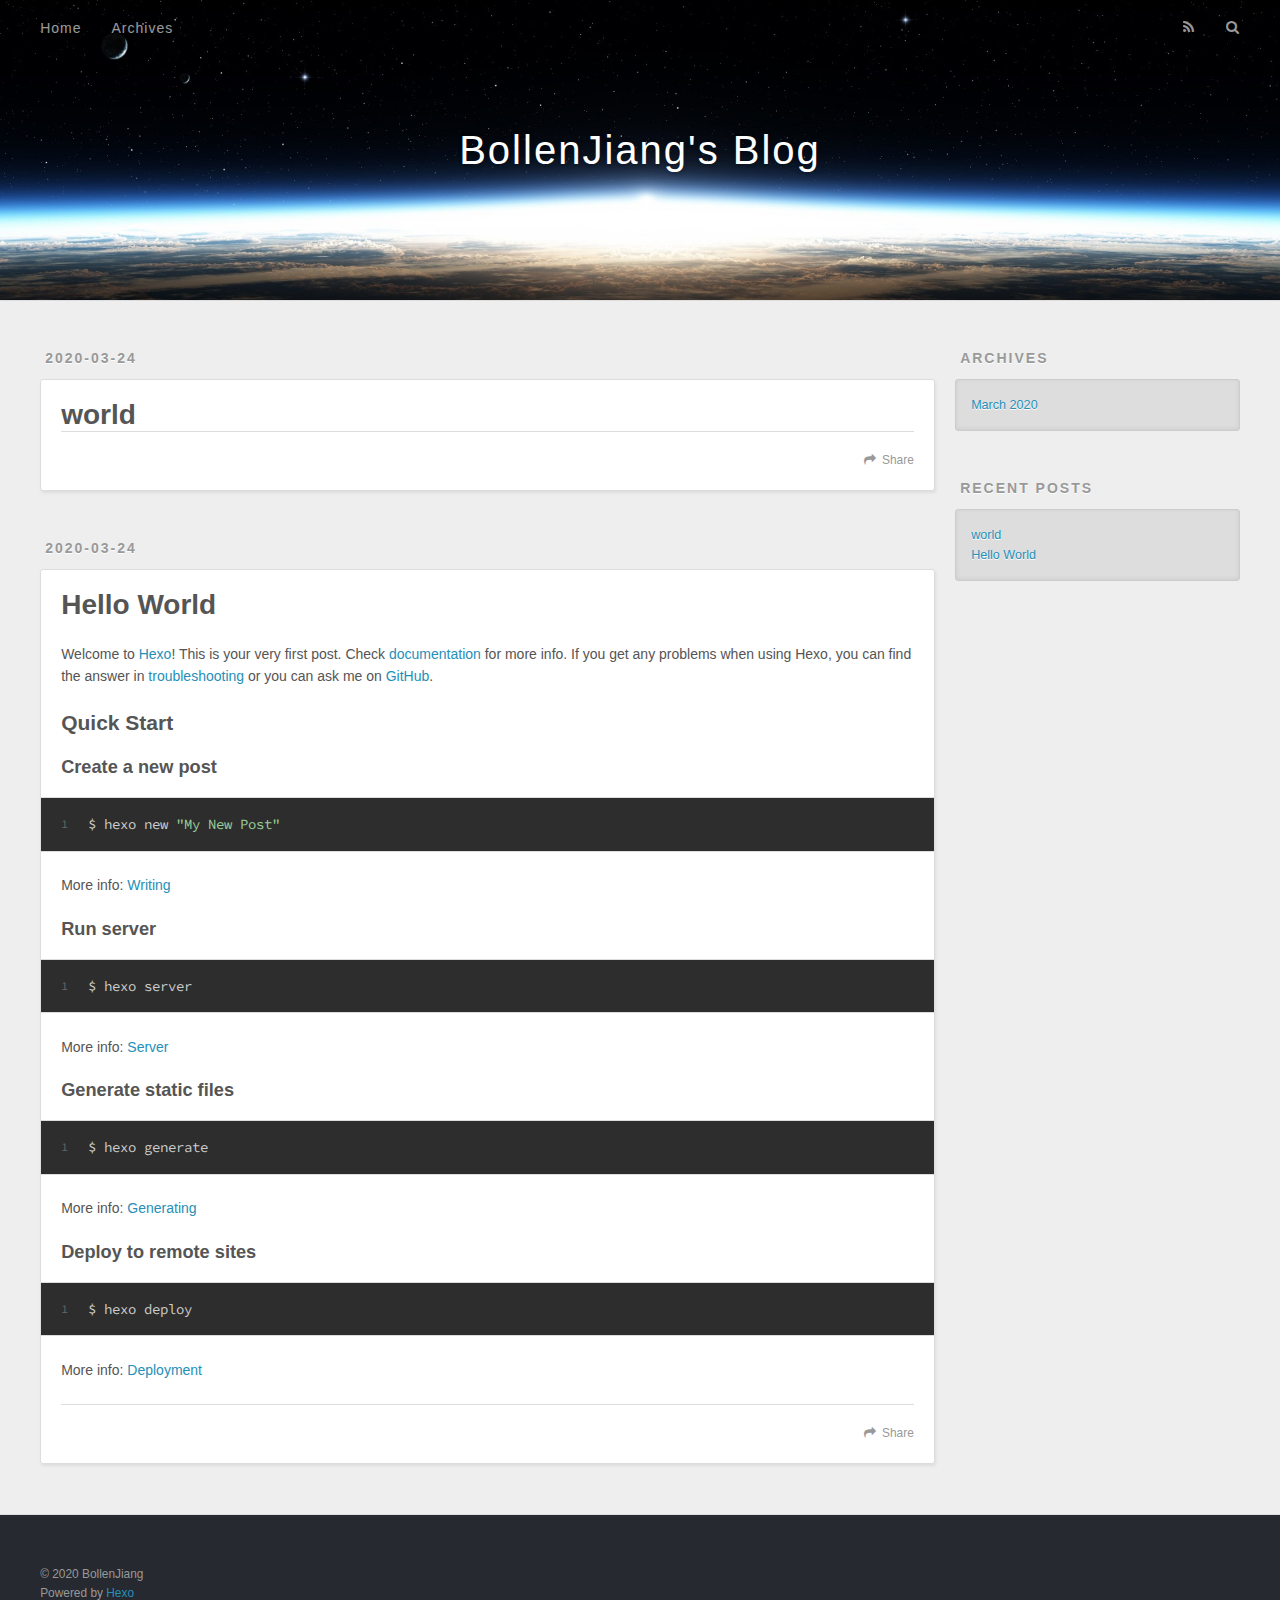
==== index.html @ cccc479a "Site updated: 2020-03-24 17:55:37" ====
<!DOCTYPE html>
<html>
<head>
  <meta charset="utf-8">
  

  
  <title>BollenJiang&#39;s Blog</title>
  <meta name="viewport" content="width=device-width, initial-scale=1, maximum-scale=1">
  <meta property="og:type" content="website">
<meta property="og:title" content="BollenJiang&#39;s Blog">
<meta property="og:url" content="http://yoursite.com/index.html">
<meta property="og:site_name" content="BollenJiang&#39;s Blog">
<meta property="og:locale" content="en_US">
<meta property="article:author" content="BollenJiang">
<meta name="twitter:card" content="summary">
  
    <link rel="alternate" href="/atom.xml" title="BollenJiang&#39;s Blog" type="application/atom+xml">
  
  
    <link rel="icon" href="/favicon.png">
  
  
    <link href="//fonts.googleapis.com/css?family=Source+Code+Pro" rel="stylesheet" type="text/css">
  
  
<link rel="stylesheet" href="/css/style.css">

<meta name="generator" content="Hexo 4.2.0"></head>

<body>
  <div id="container">
    <div id="wrap">
      <header id="header">
  <div id="banner"></div>
  <div id="header-outer" class="outer">
    <div id="header-title" class="inner">
      <h1 id="logo-wrap">
        <a href="/" id="logo">BollenJiang&#39;s Blog</a>
      </h1>
      
    </div>
    <div id="header-inner" class="inner">
      <nav id="main-nav">
        <a id="main-nav-toggle" class="nav-icon"></a>
        
          <a class="main-nav-link" href="/">Home</a>
        
          <a class="main-nav-link" href="/archives">Archives</a>
        
      </nav>
      <nav id="sub-nav">
        
          <a id="nav-rss-link" class="nav-icon" href="/atom.xml" title="RSS Feed"></a>
        
        <a id="nav-search-btn" class="nav-icon" title="Search"></a>
      </nav>
      <div id="search-form-wrap">
        <form action="//google.com/search" method="get" accept-charset="UTF-8" class="search-form"><input type="search" name="q" class="search-form-input" placeholder="Search"><button type="submit" class="search-form-submit">&#xF002;</button><input type="hidden" name="sitesearch" value="http://yoursite.com"></form>
      </div>
    </div>
  </div>
</header>
      <div class="outer">
        <section id="main">
  
    <article id="hello-world" class="article article-type-hello" itemscope itemprop="blogPost">
  <div class="article-meta">
    <a href="/2020/03/24/world/" class="article-date">
  <time datetime="2020-03-24T09:09:19.000Z" itemprop="datePublished">2020-03-24</time>
</a>
    
  </div>
  <div class="article-inner">
    
    
      <header class="article-header">
        
  
    <h1 itemprop="name">
      <a class="article-title" href="/2020/03/24/world/">world</a>
    </h1>
  

      </header>
    
    <div class="article-entry" itemprop="articleBody">
      
        
      
    </div>
    <footer class="article-footer">
      <a data-url="http://yoursite.com/2020/03/24/world/" data-id="ck85q42jw0000v4t2brj6g2g2" class="article-share-link">Share</a>
      
      
    </footer>
  </div>
  
</article>


  
    <article id="post-hello-world" class="article article-type-post" itemscope itemprop="blogPost">
  <div class="article-meta">
    <a href="/2020/03/24/hello-world/" class="article-date">
  <time datetime="2020-03-24T09:07:11.650Z" itemprop="datePublished">2020-03-24</time>
</a>
    
  </div>
  <div class="article-inner">
    
    
      <header class="article-header">
        
  
    <h1 itemprop="name">
      <a class="article-title" href="/2020/03/24/hello-world/">Hello World</a>
    </h1>
  

      </header>
    
    <div class="article-entry" itemprop="articleBody">
      
        <p>Welcome to <a href="https://hexo.io/" target="_blank" rel="noopener">Hexo</a>! This is your very first post. Check <a href="https://hexo.io/docs/" target="_blank" rel="noopener">documentation</a> for more info. If you get any problems when using Hexo, you can find the answer in <a href="https://hexo.io/docs/troubleshooting.html" target="_blank" rel="noopener">troubleshooting</a> or you can ask me on <a href="https://github.com/hexojs/hexo/issues" target="_blank" rel="noopener">GitHub</a>.</p>
<h2 id="Quick-Start"><a href="#Quick-Start" class="headerlink" title="Quick Start"></a>Quick Start</h2><h3 id="Create-a-new-post"><a href="#Create-a-new-post" class="headerlink" title="Create a new post"></a>Create a new post</h3><figure class="highlight bash"><table><tr><td class="gutter"><pre><span class="line">1</span><br></pre></td><td class="code"><pre><span class="line">$ hexo new <span class="string">"My New Post"</span></span><br></pre></td></tr></table></figure>

<p>More info: <a href="https://hexo.io/docs/writing.html" target="_blank" rel="noopener">Writing</a></p>
<h3 id="Run-server"><a href="#Run-server" class="headerlink" title="Run server"></a>Run server</h3><figure class="highlight bash"><table><tr><td class="gutter"><pre><span class="line">1</span><br></pre></td><td class="code"><pre><span class="line">$ hexo server</span><br></pre></td></tr></table></figure>

<p>More info: <a href="https://hexo.io/docs/server.html" target="_blank" rel="noopener">Server</a></p>
<h3 id="Generate-static-files"><a href="#Generate-static-files" class="headerlink" title="Generate static files"></a>Generate static files</h3><figure class="highlight bash"><table><tr><td class="gutter"><pre><span class="line">1</span><br></pre></td><td class="code"><pre><span class="line">$ hexo generate</span><br></pre></td></tr></table></figure>

<p>More info: <a href="https://hexo.io/docs/generating.html" target="_blank" rel="noopener">Generating</a></p>
<h3 id="Deploy-to-remote-sites"><a href="#Deploy-to-remote-sites" class="headerlink" title="Deploy to remote sites"></a>Deploy to remote sites</h3><figure class="highlight bash"><table><tr><td class="gutter"><pre><span class="line">1</span><br></pre></td><td class="code"><pre><span class="line">$ hexo deploy</span><br></pre></td></tr></table></figure>

<p>More info: <a href="https://hexo.io/docs/one-command-deployment.html" target="_blank" rel="noopener">Deployment</a></p>

      
    </div>
    <footer class="article-footer">
      <a data-url="http://yoursite.com/2020/03/24/hello-world/" data-id="ck85q42k30001v4t2gtsuebsn" class="article-share-link">Share</a>
      
      
    </footer>
  </div>
  
</article>


  


</section>
        
          <aside id="sidebar">
  
    

  
    

  
    
  
    
  <div class="widget-wrap">
    <h3 class="widget-title">Archives</h3>
    <div class="widget">
      <ul class="archive-list"><li class="archive-list-item"><a class="archive-list-link" href="/archives/2020/03/">March 2020</a></li></ul>
    </div>
  </div>


  
    
  <div class="widget-wrap">
    <h3 class="widget-title">Recent Posts</h3>
    <div class="widget">
      <ul>
        
          <li>
            <a href="/2020/03/24/world/">world</a>
          </li>
        
          <li>
            <a href="/2020/03/24/hello-world/">Hello World</a>
          </li>
        
      </ul>
    </div>
  </div>

  
</aside>
        
      </div>
      <footer id="footer">
  
  <div class="outer">
    <div id="footer-info" class="inner">
      &copy; 2020 BollenJiang<br>
      Powered by <a href="http://hexo.io/" target="_blank">Hexo</a>
    </div>
  </div>
</footer>
    </div>
    <nav id="mobile-nav">
  
    <a href="/" class="mobile-nav-link">Home</a>
  
    <a href="/archives" class="mobile-nav-link">Archives</a>
  
</nav>
    

<script src="//ajax.googleapis.com/ajax/libs/jquery/2.0.3/jquery.min.js"></script>


  
<link rel="stylesheet" href="/fancybox/jquery.fancybox.css">

  
<script src="/fancybox/jquery.fancybox.pack.js"></script>




<script src="/js/script.js"></script>




  </div>
</body>
</html>
---- css/style.css ----
body {
  width: 100%;
}
body:before,
body:after {
  content: "";
  display: table;
}
body:after {
  clear: both;
}
html,
body,
div,
span,
applet,
object,
iframe,
h1,
h2,
h3,
h4,
h5,
h6,
p,
blockquote,
pre,
a,
abbr,
acronym,
address,
big,
cite,
code,
del,
dfn,
em,
img,
ins,
kbd,
q,
s,
samp,
small,
strike,
strong,
sub,
sup,
tt,
var,
dl,
dt,
dd,
ol,
ul,
li,
fieldset,
form,
label,
legend,
table,
caption,
tbody,
tfoot,
thead,
tr,
th,
td {
  margin: 0;
  padding: 0;
  border: 0;
  outline: 0;
  font-weight: inherit;
  font-style: inherit;
  font-family: inherit;
  font-size: 100%;
  vertical-align: baseline;
}
body {
  line-height: 1;
  color: #000;
  background: #fff;
}
ol,
ul {
  list-style: none;
}
table {
  border-collapse: separate;
  border-spacing: 0;
  vertical-align: middle;
}
caption,
th,
td {
  text-align: left;
  font-weight: normal;
  vertical-align: middle;
}
a img {
  border: none;
}
input,
button {
  margin: 0;
  padding: 0;
}
input::-moz-focus-inner,
button::-moz-focus-inner {
  border: 0;
  padding: 0;
}
@font-face {
  font-family: FontAwesome;
  font-style: normal;
  font-weight: normal;
  src: url("fonts/fontawesome-webfont.eot?v=#4.0.3");
  src: url("fonts/fontawesome-webfont.eot?#iefix&v=#4.0.3") format("embedded-opentype"), url("fonts/fontawesome-webfont.woff?v=#4.0.3") format("woff"), url("fonts/fontawesome-webfont.ttf?v=#4.0.3") format("truetype"), url("fonts/fontawesome-webfont.svg#fontawesomeregular?v=#4.0.3") format("svg");
}
html,
body,
#container {
  height: 100%;
}
body {
  background: #eee;
  font: 14px -apple-system, BlinkMacSystemFont, "Segoe UI", "Roboto", "Oxygen", "Ubuntu", "Cantarell", "Fira Sans", "Droid Sans", "Helvetica Neue", sans-serif;
  -webkit-text-size-adjust: 100%;
}
.outer {
  max-width: 1220px;
  margin: 0 auto;
  padding: 0 20px;
}
.outer:before,
.outer:after {
  content: "";
  display: table;
}
.outer:after {
  clear: both;
}
.inner {
  display: inline;
  float: left;
  width: 98.33333333333333%;
  margin: 0 0.833333333333333%;
}
.left,
.alignleft {
  float: left;
}
.right,
.alignright {
  float: right;
}
.clear {
  clear: both;
}
#container {
  position: relative;
}
.mobile-nav-on {
  overflow: hidden;
}
#wrap {
  height: 100%;
  width: 100%;
  position: absolute;
  top: 0;
  left: 0;
  -webkit-transition: 0.2s ease-out;
  -moz-transition: 0.2s ease-out;
  -ms-transition: 0.2s ease-out;
  transition: 0.2s ease-out;
  z-index: 1;
  background: #eee;
}
.mobile-nav-on #wrap {
  left: 280px;
}
@media screen and (min-width: 768px) {
  #main {
    display: inline;
    float: left;
    width: 73.33333333333333%;
    margin: 0 0.833333333333333%;
  }
}
.article-date,
.article-category-link,
.archive-year,
.widget-title {
  text-decoration: none;
  text-transform: uppercase;
  letter-spacing: 2px;
  color: #999;
  margin-bottom: 1em;
  margin-left: 5px;
  line-height: 1em;
  text-shadow: 0 1px #fff;
  font-weight: bold;
}
.article-inner,
.archive-article-inner {
  background: #fff;
  -webkit-box-shadow: 1px 2px 3px #ddd;
  box-shadow: 1px 2px 3px #ddd;
  border: 1px solid #ddd;
  border-radius: 3px;
}
.article-entry h1,
.widget h1 {
  font-size: 2em;
}
.article-entry h2,
.widget h2 {
  font-size: 1.5em;
}
.article-entry h3,
.widget h3 {
  font-size: 1.3em;
}
.article-entry h4,
.widget h4 {
  font-size: 1.2em;
}
.article-entry h5,
.widget h5 {
  font-size: 1em;
}
.article-entry h6,
.widget h6 {
  font-size: 1em;
  color: #999;
}
.article-entry hr,
.widget hr {
  border: 1px dashed #ddd;
}
.article-entry strong,
.widget strong {
  font-weight: bold;
}
.article-entry em,
.widget em,
.article-entry cite,
.widget cite {
  font-style: italic;
}
.article-entry sup,
.widget sup,
.article-entry sub,
.widget sub {
  font-size: 0.75em;
  line-height: 0;
  position: relative;
  vertical-align: baseline;
}
.article-entry sup,
.widget sup {
  top: -0.5em;
}
.article-entry sub,
.widget sub {
  bottom: -0.2em;
}
.article-entry small,
.widget small {
  font-size: 0.85em;
}
.article-entry acronym,
.widget acronym,
.article-entry abbr,
.widget abbr {
  border-bottom: 1px dotted;
}
.article-entry ul,
.widget ul,
.article-entry ol,
.widget ol,
.article-entry dl,
.widget dl {
  margin: 0 20px;
  line-height: 1.6em;
}
.article-entry ul ul,
.widget ul ul,
.article-entry ol ul,
.widget ol ul,
.article-entry ul ol,
.widget ul ol,
.article-entry ol ol,
.widget ol ol {
  margin-top: 0;
  margin-bottom: 0;
}
.article-entry ul,
.widget ul {
  list-style: disc;
}
.article-entry ol,
.widget ol {
  list-style: decimal;
}
.article-entry dt,
.widget dt {
  font-weight: bold;
}
#header {
  height: 300px;
  position: relative;
  border-bottom: 1px solid #ddd;
}
#header:before,
#header:after {
  content: "";
  position: absolute;
  left: 0;
  right: 0;
  height: 40px;
}
#header:before {
  top: 0;
  background: -webkit-linear-gradient(rgba(0,0,0,0.2), transparent);
  background: -moz-linear-gradient(rgba(0,0,0,0.2), transparent);
  background: -ms-linear-gradient(rgba(0,0,0,0.2), transparent);
  background: linear-gradient(rgba(0,0,0,0.2), transparent);
}
#header:after {
  bottom: 0;
  background: -webkit-linear-gradient(transparent, rgba(0,0,0,0.2));
  background: -moz-linear-gradient(transparent, rgba(0,0,0,0.2));
  background: -ms-linear-gradient(transparent, rgba(0,0,0,0.2));
  background: linear-gradient(transparent, rgba(0,0,0,0.2));
}
#header-outer {
  height: 100%;
  position: relative;
}
#header-inner {
  position: relative;
  overflow: hidden;
}
#banner {
  position: absolute;
  top: 0;
  left: 0;
  width: 100%;
  height: 100%;
  background: url("images/banner.jpg") center #000;
  -webkit-background-size: cover;
  -moz-background-size: cover;
  background-size: cover;
  z-index: -1;
}
#header-title {
  text-align: center;
  height: 40px;
  position: absolute;
  top: 50%;
  left: 0;
  margin-top: -20px;
}
#logo,
#subtitle {
  text-decoration: none;
  color: #fff;
  font-weight: 300;
  text-shadow: 0 1px 4px rgba(0,0,0,0.3);
}
#logo {
  font-size: 40px;
  line-height: 40px;
  letter-spacing: 2px;
}
#subtitle {
  font-size: 16px;
  line-height: 16px;
  letter-spacing: 1px;
}
#subtitle-wrap {
  margin-top: 16px;
}
#main-nav {
  float: left;
  margin-left: -15px;
}
.nav-icon,
.main-nav-link {
  float: left;
  color: #fff;
  opacity: 0.6;
  text-decoration: none;
  text-shadow: 0 1px rgba(0,0,0,0.2);
  -webkit-transition: opacity 0.2s;
  -moz-transition: opacity 0.2s;
  -ms-transition: opacity 0.2s;
  transition: opacity 0.2s;
  display: block;
  padding: 20px 15px;
}
.nav-icon:hover,
.main-nav-link:hover {
  opacity: 1;
}
.nav-icon {
  font-family: FontAwesome;
  text-align: center;
  font-size: 14px;
  width: 14px;
  height: 14px;
  padding: 20px 15px;
  position: relative;
  cursor: pointer;
}
.main-nav-link {
  font-weight: 300;
  letter-spacing: 1px;
}
@media screen and (max-width: 479px) {
  .main-nav-link {
    display: none;
  }
}
#main-nav-toggle {
  display: none;
}
#main-nav-toggle:before {
  content: "\f0c9";
}
@media screen and (max-width: 479px) {
  #main-nav-toggle {
    display: block;
  }
}
#sub-nav {
  float: right;
  margin-right: -15px;
}
#nav-rss-link:before {
  content: "\f09e";
}
#nav-search-btn:before {
  content: "\f002";
}
#search-form-wrap {
  position: absolute;
  top: 15px;
  width: 150px;
  height: 30px;
  right: -150px;
  opacity: 0;
  -webkit-transition: 0.2s ease-out;
  -moz-transition: 0.2s ease-out;
  -ms-transition: 0.2s ease-out;
  transition: 0.2s ease-out;
}
#search-form-wrap.on {
  opacity: 1;
  right: 0;
}
@media screen and (max-width: 479px) {
  #search-form-wrap {
    width: 100%;
    right: -100%;
  }
}
.search-form {
  position: absolute;
  top: 0;
  left: 0;
  right: 0;
  background: #fff;
  padding: 5px 15px;
  border-radius: 15px;
  -webkit-box-shadow: 0 0 10px rgba(0,0,0,0.3);
  box-shadow: 0 0 10px rgba(0,0,0,0.3);
}
.search-form-input {
  border: none;
  background: none;
  color: #555;
  width: 100%;
  font: 13px -apple-system, BlinkMacSystemFont, "Segoe UI", "Roboto", "Oxygen", "Ubuntu", "Cantarell", "Fira Sans", "Droid Sans", "Helvetica Neue", sans-serif;
  outline: none;
}
.search-form-input::-webkit-search-results-decoration,
.search-form-input::-webkit-search-cancel-button {
  -webkit-appearance: none;
}
.search-form-submit {
  position: absolute;
  top: 50%;
  right: 10px;
  margin-top: -7px;
  font: 13px FontAwesome;
  border: none;
  background: none;
  color: #bbb;
  cursor: pointer;
}
.search-form-submit:hover,
.search-form-submit:focus {
  color: #777;
}
.article {
  margin: 50px 0;
}
.article-inner {
  overflow: hidden;
}
.article-meta:before,
.article-meta:after {
  content: "";
  display: table;
}
.article-meta:after {
  clear: both;
}
.article-date {
  float: left;
}
.article-category {
  float: left;
  line-height: 1em;
  color: #ccc;
  text-shadow: 0 1px #fff;
  margin-left: 8px;
}
.article-category:before {
  content: "\2022";
}
.article-category-link {
  margin: 0 12px 1em;
}
.article-header {
  padding: 20px 20px 0;
}
.article-title {
  text-decoration: none;
  font-size: 2em;
  font-weight: bold;
  color: #555;
  line-height: 1.1em;
  -webkit-transition: color 0.2s;
  -moz-transition: color 0.2s;
  -ms-transition: color 0.2s;
  transition: color 0.2s;
}
a.article-title:hover {
  color: #258fb8;
}
.article-entry {
  color: #555;
  padding: 0 20px;
}
.article-entry:before,
.article-entry:after {
  content: "";
  display: table;
}
.article-entry:after {
  clear: both;
}
.article-entry p,
.article-entry table {
  line-height: 1.6em;
  margin: 1.6em 0;
}
.article-entry h1,
.article-entry h2,
.article-entry h3,
.article-entry h4,
.article-entry h5,
.article-entry h6 {
  font-weight: bold;
}
.article-entry h1,
.article-entry h2,
.article-entry h3,
.article-entry h4,
.article-entry h5,
.article-entry h6 {
  line-height: 1.1em;
  margin: 1.1em 0;
}
.article-entry a {
  color: #258fb8;
  text-decoration: none;
}
.article-entry a:hover {
  text-decoration: underline;
}
.article-entry ul,
.article-entry ol,
.article-entry dl {
  margin-top: 1.6em;
  margin-bottom: 1.6em;
}
.article-entry img,
.article-entry video {
  max-width: 100%;
  height: auto;
  display: block;
  margin: auto;
}
.article-entry iframe {
  border: none;
}
.article-entry table {
  width: 100%;
  border-collapse: collapse;
  border-spacing: 0;
}
.article-entry th {
  font-weight: bold;
  border-bottom: 3px solid #ddd;
  padding-bottom: 0.5em;
}
.article-entry td {
  border-bottom: 1px solid #ddd;
  padding: 10px 0;
}
.article-entry blockquote {
  font-family: Georgia, "Times New Roman", serif;
  font-size: 1.4em;
  margin: 1.6em 20px;
  text-align: center;
}
.article-entry blockquote footer {
  font-size: 14px;
  margin: 1.6em 0;
  font-family: -apple-system, BlinkMacSystemFont, "Segoe UI", "Roboto", "Oxygen", "Ubuntu", "Cantarell", "Fira Sans", "Droid Sans", "Helvetica Neue", sans-serif;
}
.article-entry blockquote footer cite:before {
  content: "—";
  padding: 0 0.5em;
}
.article-entry .pullquote {
  text-align: left;
  width: 45%;
  margin: 0;
}
.article-entry .pullquote.left {
  margin-left: 0.5em;
  margin-right: 1em;
}
.article-entry .pullquote.right {
  margin-right: 0.5em;
  margin-left: 1em;
}
.article-entry .caption {
  color: #999;
  display: block;
  font-size: 0.9em;
  margin-top: 0.5em;
  position: relative;
  text-align: center;
}
.article-entry .video-container {
  position: relative;
  padding-top: 56.25%;
  height: 0;
  overflow: hidden;
}
.article-entry .video-container iframe,
.article-entry .video-container object,
.article-entry .video-container embed {
  position: absolute;
  top: 0;
  left: 0;
  width: 100%;
  height: 100%;
  margin-top: 0;
}
.article-more-link a {
  display: inline-block;
  line-height: 1em;
  padding: 6px 15px;
  border-radius: 15px;
  background: #eee;
  color: #999;
  text-shadow: 0 1px #fff;
  text-decoration: none;
}
.article-more-link a:hover {
  background: #258fb8;
  color: #fff;
  text-decoration: none;
  text-shadow: 0 1px #1e7293;
}
.article-footer {
  font-size: 0.85em;
  line-height: 1.6em;
  border-top: 1px solid #ddd;
  padding-top: 1.6em;
  margin: 0 20px 20px;
}
.article-footer:before,
.article-footer:after {
  content: "";
  display: table;
}
.article-footer:after {
  clear: both;
}
.article-footer a {
  color: #999;
  text-decoration: none;
}
.article-footer a:hover {
  color: #555;
}
.article-tag-list-item {
  float: left;
  margin-right: 10px;
}
.article-tag-list-link:before {
  content: "#";
}
.article-comment-link {
  float: right;
}
.article-comment-link:before {
  content: "\f075";
  font-family: FontAwesome;
  padding-right: 8px;
}
.article-share-link {
  cursor: pointer;
  float: right;
  margin-left: 20px;
}
.article-share-link:before {
  content: "\f064";
  font-family: FontAwesome;
  padding-right: 6px;
}
#article-nav {
  position: relative;
}
#article-nav:before,
#article-nav:after {
  content: "";
  display: table;
}
#article-nav:after {
  clear: both;
}
@media screen and (min-width: 768px) {
  #article-nav {
    margin: 50px 0;
  }
  #article-nav:before {
    width: 8px;
    height: 8px;
    position: absolute;
    top: 50%;
    left: 50%;
    margin-top: -4px;
    margin-left: -4px;
    content: "";
    border-radius: 50%;
    background: #ddd;
    -webkit-box-shadow: 0 1px 2px #fff;
    box-shadow: 0 1px 2px #fff;
  }
}
.article-nav-link-wrap {
  text-decoration: none;
  text-shadow: 0 1px #fff;
  color: #999;
  -webkit-box-sizing: border-box;
  -moz-box-sizing: border-box;
  box-sizing: border-box;
  margin-top: 50px;
  text-align: center;
  display: block;
}
.article-nav-link-wrap:hover {
  color: #555;
}
@media screen and (min-width: 768px) {
  .article-nav-link-wrap {
    width: 50%;
    margin-top: 0;
  }
}
@media screen and (min-width: 768px) {
  #article-nav-newer {
    float: left;
    text-align: right;
    padding-right: 20px;
  }
}
@media screen and (min-width: 768px) {
  #article-nav-older {
    float: right;
    text-align: left;
    padding-left: 20px;
  }
}
.article-nav-caption {
  text-transform: uppercase;
  letter-spacing: 2px;
  color: #ddd;
  line-height: 1em;
  font-weight: bold;
}
#article-nav-newer .article-nav-caption {
  margin-right: -2px;
}
.article-nav-title {
  font-size: 0.85em;
  line-height: 1.6em;
  margin-top: 0.5em;
}
.article-share-box {
  position: absolute;
  display: none;
  background: #fff;
  -webkit-box-shadow: 1px 2px 10px rgba(0,0,0,0.2);
  box-shadow: 1px 2px 10px rgba(0,0,0,0.2);
  border-radius: 3px;
  margin-left: -145px;
  overflow: hidden;
  z-index: 1;
}
.article-share-box.on {
  display: block;
}
.article-share-input {
  width: 100%;
  background: none;
  -webkit-box-sizing: border-box;
  -moz-box-sizing: border-box;
  box-sizing: border-box;
  font: 14px -apple-system, BlinkMacSystemFont, "Segoe UI", "Roboto", "Oxygen", "Ubuntu", "Cantarell", "Fira Sans", "Droid Sans", "Helvetica Neue", sans-serif;
  padding: 0 15px;
  color: #555;
  outline: none;
  border: 1px solid #ddd;
  border-radius: 3px 3px 0 0;
  height: 36px;
  line-height: 36px;
}
.article-share-links {
  background: #eee;
}
.article-share-links:before,
.article-share-links:after {
  content: "";
  display: table;
}
.article-share-links:after {
  clear: both;
}
.article-share-twitter,
.article-share-facebook,
.article-share-pinterest,
.article-share-google {
  width: 50px;
  height: 36px;
  display: block;
  float: left;
  position: relative;
  color: #999;
  text-shadow: 0 1px #fff;
}
.article-share-twitter:before,
.article-share-facebook:before,
.article-share-pinterest:before,
.article-share-google:before {
  font-size: 20px;
  font-family: FontAwesome;
  width: 20px;
  height: 20px;
  position: absolute;
  top: 50%;
  left: 50%;
  margin-top: -10px;
  margin-left: -10px;
  text-align: center;
}
.article-share-twitter:hover,
.article-share-facebook:hover,
.article-share-pinterest:hover,
.article-share-google:hover {
  color: #fff;
}
.article-share-twitter:before {
  content: "\f099";
}
.article-share-twitter:hover {
  background: #00aced;
  text-shadow: 0 1px #008abe;
}
.article-share-facebook:before {
  content: "\f09a";
}
.article-share-facebook:hover {
  background: #3b5998;
  text-shadow: 0 1px #2f477a;
}
.article-share-pinterest:before {
  content: "\f0d2";
}
.article-share-pinterest:hover {
  background: #cb2027;
  text-shadow: 0 1px #a21a1f;
}
.article-share-google:before {
  content: "\f0d5";
}
.article-share-google:hover {
  background: #dd4b39;
  text-shadow: 0 1px #be3221;
}
.article-gallery {
  background: #000;
  position: relative;
}
.article-gallery-photos {
  position: relative;
  overflow: hidden;
}
.article-gallery-img {
  display: none;
  max-width: 100%;
}
.article-gallery-img:first-child {
  display: block;
}
.article-gallery-img.loaded {
  position: absolute;
  display: block;
}
.article-gallery-img img {
  display: block;
  max-width: 100%;
  margin: 0 auto;
}
#comments {
  background: #fff;
  -webkit-box-shadow: 1px 2px 3px #ddd;
  box-shadow: 1px 2px 3px #ddd;
  padding: 20px;
  border: 1px solid #ddd;
  border-radius: 3px;
  margin: 50px 0;
}
#comments a {
  color: #258fb8;
}
.archives-wrap {
  margin: 50px 0;
}
.archives:before,
.archives:after {
  content: "";
  display: table;
}
.archives:after {
  clear: both;
}
.archive-year-wrap {
  margin-bottom: 1em;
}
.archives {
  -webkit-column-gap: 10px;
  -moz-column-gap: 10px;
  column-gap: 10px;
}
@media screen and (min-width: 480px) and (max-width: 767px) {
  .archives {
    -webkit-column-count: 2;
    -moz-column-count: 2;
    column-count: 2;
  }
}
@media screen and (min-width: 768px) {
  .archives {
    -webkit-column-count: 3;
    -moz-column-count: 3;
    column-count: 3;
  }
}
.archive-article {
  -webkit-column-break-inside: avoid;
  page-break-inside: avoid;
  overflow: hidden;
  break-inside: avoid-column;
}
.archive-article-inner {
  padding: 10px;
  margin-bottom: 15px;
}
.archive-article-title {
  text-decoration: none;
  font-weight: bold;
  color: #555;
  -webkit-transition: color 0.2s;
  -moz-transition: color 0.2s;
  -ms-transition: color 0.2s;
  transition: color 0.2s;
  line-height: 1.6em;
}
.archive-article-title:hover {
  color: #258fb8;
}
.archive-article-footer {
  margin-top: 1em;
}
.archive-article-date {
  color: #999;
  text-decoration: none;
  font-size: 0.85em;
  line-height: 1em;
  margin-bottom: 0.5em;
  display: block;
}
#page-nav {
  margin: 50px auto;
  background: #fff;
  -webkit-box-shadow: 1px 2px 3px #ddd;
  box-shadow: 1px 2px 3px #ddd;
  border: 1px solid #ddd;
  border-radius: 3px;
  text-align: center;
  color: #999;
  overflow: hidden;
}
#page-nav:before,
#page-nav:after {
  content: "";
  display: table;
}
#page-nav:after {
  clear: both;
}
#page-nav a,
#page-nav span {
  padding: 10px 20px;
  line-height: 1;
  height: 2ex;
}
#page-nav a {
  color: #999;
  text-decoration: none;
}
#page-nav a:hover {
  background: #999;
  color: #fff;
}
#page-nav .prev {
  float: left;
}
#page-nav .next {
  float: right;
}
#page-nav .page-number {
  display: inline-block;
}
@media screen and (max-width: 479px) {
  #page-nav .page-number {
    display: none;
  }
}
#page-nav .current {
  color: #555;
  font-weight: bold;
}
#page-nav .space {
  color: #ddd;
}
#footer {
  background: #262a30;
  padding: 50px 0;
  border-top: 1px solid #ddd;
  color: #999;
}
#footer a {
  color: #258fb8;
  text-decoration: none;
}
#footer a:hover {
  text-decoration: underline;
}
#footer-info {
  line-height: 1.6em;
  font-size: 0.85em;
}
.article-entry pre,
.article-entry .highlight {
  background: #2d2d2d;
  margin: 0 -20px;
  padding: 15px 20px;
  border-style: solid;
  border-color: #ddd;
  border-width: 1px 0;
  overflow: auto;
  color: #ccc;
  line-height: 22.400000000000002px;
}
.article-entry .highlight .gutter pre,
.article-entry .gist .gist-file .gist-data .line-numbers {
  color: #666;
  font-size: 0.85em;
}
.article-entry pre,
.article-entry code {
  font-family: "Source Code Pro", Consolas, Monaco, Menlo, Consolas, monospace;
}
.article-entry code {
  background: #eee;
  text-shadow: 0 1px #fff;
  padding: 0 0.3em;
}
.article-entry pre code {
  background: none;
  text-shadow: none;
  padding: 0;
}
.article-entry .highlight pre {
  border: none;
  margin: 0;
  padding: 0;
}
.article-entry .highlight table {
  margin: 0;
  width: auto;
}
.article-entry .highlight td {
  border: none;
  padding: 0;
}
.article-entry .highlight figcaption {
  font-size: 0.85em;
  color: #999;
  line-height: 1em;
  margin-bottom: 1em;
}
.article-entry .highlight figcaption:before,
.article-entry .highlight figcaption:after {
  content: "";
  display: table;
}
.article-entry .highlight figcaption:after {
  clear: both;
}
.article-entry .highlight figcaption a {
  float: right;
}
.article-entry .highlight .gutter pre {
  text-align: right;
  padding-right: 20px;
}
.article-entry .highlight .line {
  height: 22.400000000000002px;
}
.article-entry .highlight .line.marked {
  background: #515151;
}
.article-entry .gist {
  margin: 0 -20px;
  border-style: solid;
  border-color: #ddd;
  border-width: 1px 0;
  background: #2d2d2d;
  padding: 15px 20px 15px 0;
}
.article-entry .gist .gist-file {
  border: none;
  font-family: "Source Code Pro", Consolas, Monaco, Menlo, Consolas, monospace;
  margin: 0;
}
.article-entry .gist .gist-file .gist-data {
  background: none;
  border: none;
}
.article-entry .gist .gist-file .gist-data .line-numbers {
  background: none;
  border: none;
  padding: 0 20px 0 0;
}
.article-entry .gist .gist-file .gist-data .line-data {
  padding: 0 !important;
}
.article-entry .gist .gist-file .highlight {
  margin: 0;
  padding: 0;
  border: none;
}
.article-entry .gist .gist-file .gist-meta {
  background: #2d2d2d;
  color: #999;
  font: 0.85em -apple-system, BlinkMacSystemFont, "Segoe UI", "Roboto", "Oxygen", "Ubuntu", "Cantarell", "Fira Sans", "Droid Sans", "Helvetica Neue", sans-serif;
  text-shadow: 0 0;
  padding: 0;
  margin-top: 1em;
  margin-left: 20px;
}
.article-entry .gist .gist-file .gist-meta a {
  color: #258fb8;
  font-weight: normal;
}
.article-entry .gist .gist-file .gist-meta a:hover {
  text-decoration: underline;
}
pre .comment,
pre .title {
  color: #999;
}
pre .variable,
pre .attribute,
pre .tag,
pre .regexp,
pre .ruby .constant,
pre .xml .tag .title,
pre .xml .pi,
pre .xml .doctype,
pre .html .doctype,
pre .css .id,
pre .css .class,
pre .css .pseudo {
  color: #f2777a;
}
pre .number,
pre .preprocessor,
pre .built_in,
pre .literal,
pre .params,
pre .constant {
  color: #f99157;
}
pre .class,
pre .ruby .class .title,
pre .css .rules .attribute {
  color: #9c9;
}
pre .string,
pre .value,
pre .inheritance,
pre .header,
pre .ruby .symbol,
pre .xml .cdata {
  color: #9c9;
}
pre .css .hexcolor {
  color: #6cc;
}
pre .function,
pre .python .decorator,
pre .python .title,
pre .ruby .function .title,
pre .ruby .title .keyword,
pre .perl .sub,
pre .javascript .title,
pre .coffeescript .title {
  color: #69c;
}
pre .keyword,
pre .javascript .function {
  color: #c9c;
}
@media screen and (max-width: 479px) {
  #mobile-nav {
    position: absolute;
    top: 0;
    left: 0;
    width: 280px;
    height: 100%;
    background: #191919;
    border-right: 1px solid #fff;
  }
}
@media screen and (max-width: 479px) {
  .mobile-nav-link {
    display: block;
    color: #999;
    text-decoration: none;
    padding: 15px 20px;
    font-weight: bold;
  }
  .mobile-nav-link:hover {
    color: #fff;
  }
}
@media screen and (min-width: 768px) {
  #sidebar {
    display: inline;
    float: left;
    width: 23.333333333333332%;
    margin: 0 0.833333333333333%;
  }
}
.widget-wrap {
  margin: 50px 0;
}
.widget {
  color: #777;
  text-shadow: 0 1px #fff;
  background: #ddd;
  -webkit-box-shadow: 0 -1px 4px #ccc inset;
  box-shadow: 0 -1px 4px #ccc inset;
  border: 1px solid #ccc;
  padding: 15px;
  border-radius: 3px;
}
.widget a {
  color: #258fb8;
  text-decoration: none;
}
.widget a:hover {
  text-decoration: underline;
}
.widget ul ul,
.widget ol ul,
.widget dl ul,
.widget ul ol,
.widget ol ol,
.widget dl ol,
.widget ul dl,
.widget ol dl,
.widget dl dl {
  margin-left: 15px;
  list-style: disc;
}
.widget {
  line-height: 1.6em;
  word-wrap: break-word;
  font-size: 0.9em;
}
.widget ul,
.widget ol {
  list-style: none;
  margin: 0;
}
.widget ul ul,
.widget ol ul,
.widget ul ol,
.widget ol ol {
  margin: 0 20px;
}
.widget ul ul,
.widget ol ul {
  list-style: disc;
}
.widget ul ol,
.widget ol ol {
  list-style: decimal;
}
.category-list-count,
.tag-list-count,
.archive-list-count {
  padding-left: 5px;
  color: #999;
  font-size: 0.85em;
}
.category-list-count:before,
.tag-list-count:before,
.archive-list-count:before {
  content: "(";
}
.category-list-count:after,
.tag-list-count:after,
.archive-list-count:after {
  content: ")";
}
.tagcloud a {
  margin-right: 5px;
  display: inline-block;
}
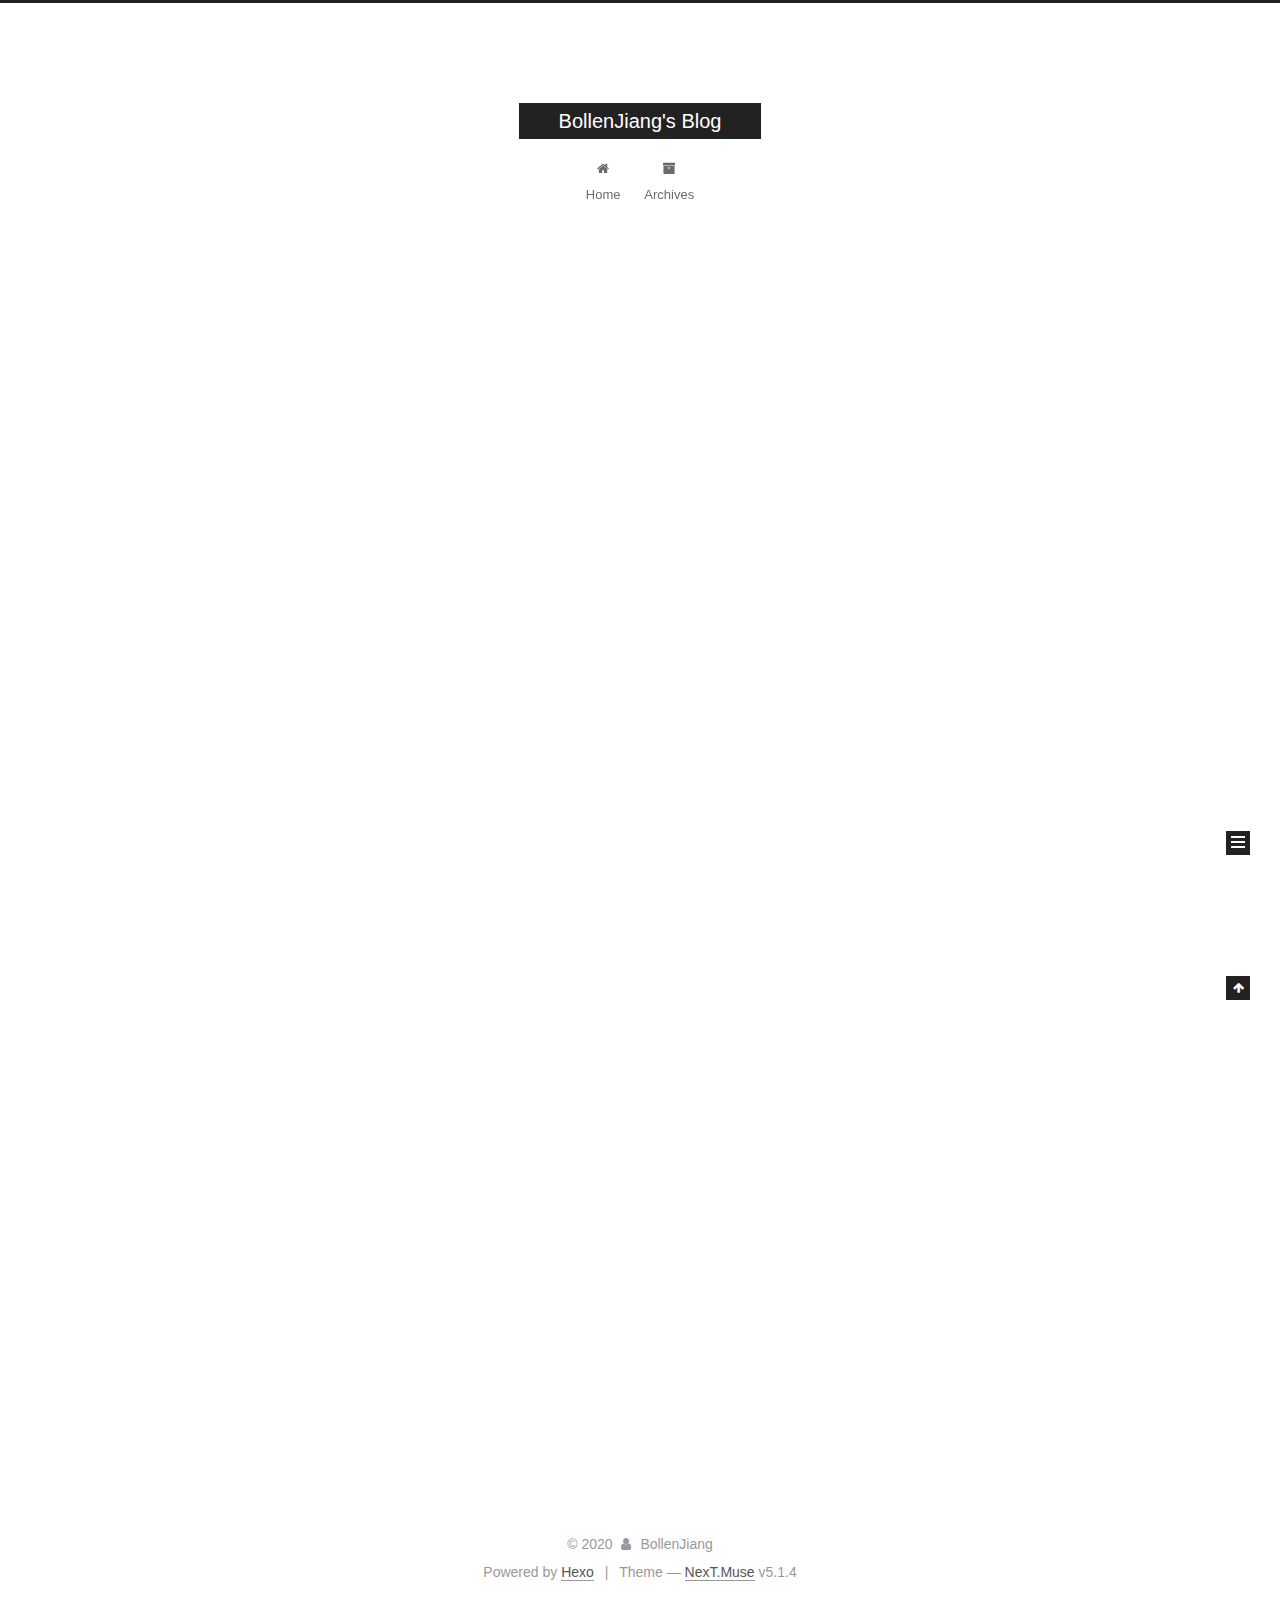
==== commit 91460476: "Site updated: 2020-03-25 00:08:55" ====
--- a/index.html
+++ b/index.html
@@ -1,236 +1,739 @@
 <!DOCTYPE html>
-<html>
+
+
+
+  
+
+
+<html class="theme-next muse use-motion" lang="en">
 <head>
-  <meta charset="utf-8">
-  
-
-  
-  <title>BollenJiang&#39;s Blog</title>
-  <meta name="viewport" content="width=device-width, initial-scale=1, maximum-scale=1">
-  <meta property="og:type" content="website">
+  <meta charset="UTF-8"/>
+<meta http-equiv="X-UA-Compatible" content="IE=edge" />
+<meta name="viewport" content="width=device-width, initial-scale=1, maximum-scale=1"/>
+<meta name="theme-color" content="#222">
+
+
+
+
+
+
+
+
+
+<meta http-equiv="Cache-Control" content="no-transform" />
+<meta http-equiv="Cache-Control" content="no-siteapp" />
+
+
+
+
+
+
+
+
+
+
+
+
+
+
+
+
+  
+  
+  <link href="/lib/fancybox/source/jquery.fancybox.css?v=2.1.5" rel="stylesheet" type="text/css" />
+
+
+
+
+
+
+
+<link href="/lib/font-awesome/css/font-awesome.min.css?v=4.6.2" rel="stylesheet" type="text/css" />
+
+<link href="/css/main.css?v=5.1.4" rel="stylesheet" type="text/css" />
+
+
+  <link rel="apple-touch-icon" sizes="180x180" href="/images/apple-touch-icon-next.png?v=5.1.4">
+
+
+  <link rel="icon" type="image/png" sizes="32x32" href="/images/favicon-32x32-next.png?v=5.1.4">
+
+
+  <link rel="icon" type="image/png" sizes="16x16" href="/images/favicon-16x16-next.png?v=5.1.4">
+
+
+  <link rel="mask-icon" href="/images/logo.svg?v=5.1.4" color="#222">
+
+
+
+
+
+  <meta name="keywords" content="Hexo, NexT" />
+
+
+
+
+
+
+
+
+
+
+<meta property="og:type" content="website">
 <meta property="og:title" content="BollenJiang&#39;s Blog">
 <meta property="og:url" content="http://yoursite.com/index.html">
 <meta property="og:site_name" content="BollenJiang&#39;s Blog">
 <meta property="og:locale" content="en_US">
 <meta property="article:author" content="BollenJiang">
 <meta name="twitter:card" content="summary">
-  
-    <link rel="alternate" href="/atom.xml" title="BollenJiang&#39;s Blog" type="application/atom+xml">
-  
-  
-    <link rel="icon" href="/favicon.png">
-  
-  
-    <link href="//fonts.googleapis.com/css?family=Source+Code+Pro" rel="stylesheet" type="text/css">
-  
-  
-<link rel="stylesheet" href="/css/style.css">
+
+
+
+<script type="text/javascript" id="hexo.configurations">
+  var NexT = window.NexT || {};
+  var CONFIG = {
+    root: '/',
+    scheme: 'Muse',
+    version: '5.1.4',
+    sidebar: {"position":"left","display":"post","offset":12,"b2t":false,"scrollpercent":false,"onmobile":false},
+    fancybox: true,
+    tabs: true,
+    motion: {"enable":true,"async":false,"transition":{"post_block":"fadeIn","post_header":"slideDownIn","post_body":"slideDownIn","coll_header":"slideLeftIn","sidebar":"slideUpIn"}},
+    duoshuo: {
+      userId: '0',
+      author: 'Author'
+    },
+    algolia: {
+      applicationID: '',
+      apiKey: '',
+      indexName: '',
+      hits: {"per_page":10},
+      labels: {"input_placeholder":"Search for Posts","hits_empty":"We didn't find any results for the search: ${query}","hits_stats":"${hits} results found in ${time} ms"}
+    }
+  };
+</script>
+
+
+
+  <link rel="canonical" href="http://yoursite.com/"/>
+
+
+
+
+
+  <title>BollenJiang's Blog</title>
+  
+
+
+
+
+
+
+
 
 <meta name="generator" content="Hexo 4.2.0"></head>
 
-<body>
-  <div id="container">
-    <div id="wrap">
-      <header id="header">
-  <div id="banner"></div>
-  <div id="header-outer" class="outer">
-    <div id="header-title" class="inner">
-      <h1 id="logo-wrap">
-        <a href="/" id="logo">BollenJiang&#39;s Blog</a>
-      </h1>
-      
+<body itemscope itemtype="http://schema.org/WebPage" lang="en">
+
+  
+  
+    
+  
+
+  <div class="container sidebar-position-left 
+  page-home">
+    <div class="headband"></div>
+
+    <header id="header" class="header" itemscope itemtype="http://schema.org/WPHeader">
+      <div class="header-inner"><div class="site-brand-wrapper">
+  <div class="site-meta ">
+    
+
+    <div class="custom-logo-site-title">
+      <a href="/"  class="brand" rel="start">
+        <span class="logo-line-before"><i></i></span>
+        <span class="site-title">BollenJiang's Blog</span>
+        <span class="logo-line-after"><i></i></span>
+      </a>
     </div>
-    <div id="header-inner" class="inner">
-      <nav id="main-nav">
-        <a id="main-nav-toggle" class="nav-icon"></a>
-        
-          <a class="main-nav-link" href="/">Home</a>
-        
-          <a class="main-nav-link" href="/archives">Archives</a>
-        
-      </nav>
-      <nav id="sub-nav">
-        
-          <a id="nav-rss-link" class="nav-icon" href="/atom.xml" title="RSS Feed"></a>
-        
-        <a id="nav-search-btn" class="nav-icon" title="Search"></a>
-      </nav>
-      <div id="search-form-wrap">
-        <form action="//google.com/search" method="get" accept-charset="UTF-8" class="search-form"><input type="search" name="q" class="search-form-input" placeholder="Search"><button type="submit" class="search-form-submit">&#xF002;</button><input type="hidden" name="sitesearch" value="http://yoursite.com"></form>
-      </div>
+      
+        <p class="site-subtitle"></p>
+      
+  </div>
+
+  <div class="site-nav-toggle">
+    <button>
+      <span class="btn-bar"></span>
+      <span class="btn-bar"></span>
+      <span class="btn-bar"></span>
+    </button>
+  </div>
+</div>
+
+<nav class="site-nav">
+  
+
+  
+    <ul id="menu" class="menu">
+      
+        
+        <li class="menu-item menu-item-home">
+          <a href="/%20" rel="section">
+            
+              <i class="menu-item-icon fa fa-fw fa-home"></i> <br />
+            
+            Home
+          </a>
+        </li>
+      
+        
+        <li class="menu-item menu-item-archives">
+          <a href="/archives/%20" rel="section">
+            
+              <i class="menu-item-icon fa fa-fw fa-archive"></i> <br />
+            
+            Archives
+          </a>
+        </li>
+      
+
+      
+    </ul>
+  
+
+  
+</nav>
+
+
+
+ </div>
+    </header>
+
+    <main id="main" class="main">
+      <div class="main-inner">
+        <div class="content-wrap">
+          <div id="content" class="content">
+            
+  <section id="posts" class="posts-expand">
+    
+      
+
+  
+
+  
+  
+  
+
+  <article class="post post-type-normal" itemscope itemtype="http://schema.org/Article">
+  
+  
+  
+  <div class="post-block">
+    <link itemprop="mainEntityOfPage" href="http://yoursite.com/2020/03/24/world/">
+
+    <span hidden itemprop="author" itemscope itemtype="http://schema.org/Person">
+      <meta itemprop="name" content="BollenJiang">
+      <meta itemprop="description" content="">
+      <meta itemprop="image" content="/images/avatar.gif">
+    </span>
+
+    <span hidden itemprop="publisher" itemscope itemtype="http://schema.org/Organization">
+      <meta itemprop="name" content="BollenJiang's Blog">
+    </span>
+
+    
+      <header class="post-header">
+
+        
+        
+          <h1 class="post-title" itemprop="name headline">
+                
+                <a class="post-title-link" href="/2020/03/24/world/" itemprop="url">world</a></h1>
+        
+
+        <div class="post-meta">
+          <span class="post-time">
+            
+              <span class="post-meta-item-icon">
+                <i class="fa fa-calendar-o"></i>
+              </span>
+              
+                <span class="post-meta-item-text">Posted on</span>
+              
+              <time title="Post created" itemprop="dateCreated datePublished" datetime="2020-03-24T17:09:19+08:00">
+                2020-03-24
+              </time>
+            
+
+            
+
+            
+          </span>
+
+          
+
+          
+            
+          
+
+          
+          
+
+          
+
+          
+
+          
+
+        </div>
+      </header>
+    
+
+    
+    
+    
+    <div class="post-body" itemprop="articleBody">
+
+      
+      
+
+      
+        
+          
+            
+          
+        
+      
+    </div>
+    
+    
+    
+
+    
+
+    
+
+    
+
+    <footer class="post-footer">
+      
+
+      
+
+      
+
+      
+      
+        <div class="post-eof"></div>
+      
+    </footer>
+  </div>
+  
+  
+  
+  </article>
+
+
+    
+      
+
+  
+
+  
+  
+  
+
+  <article class="post post-type-normal" itemscope itemtype="http://schema.org/Article">
+  
+  
+  
+  <div class="post-block">
+    <link itemprop="mainEntityOfPage" href="http://yoursite.com/2020/03/24/hello-world/">
+
+    <span hidden itemprop="author" itemscope itemtype="http://schema.org/Person">
+      <meta itemprop="name" content="BollenJiang">
+      <meta itemprop="description" content="">
+      <meta itemprop="image" content="/images/avatar.gif">
+    </span>
+
+    <span hidden itemprop="publisher" itemscope itemtype="http://schema.org/Organization">
+      <meta itemprop="name" content="BollenJiang's Blog">
+    </span>
+
+    
+      <header class="post-header">
+
+        
+        
+          <h1 class="post-title" itemprop="name headline">
+                
+                <a class="post-title-link" href="/2020/03/24/hello-world/" itemprop="url">Hello World</a></h1>
+        
+
+        <div class="post-meta">
+          <span class="post-time">
+            
+              <span class="post-meta-item-icon">
+                <i class="fa fa-calendar-o"></i>
+              </span>
+              
+                <span class="post-meta-item-text">Posted on</span>
+              
+              <time title="Post created" itemprop="dateCreated datePublished" datetime="2020-03-24T17:07:11+08:00">
+                2020-03-24
+              </time>
+            
+
+            
+
+            
+          </span>
+
+          
+
+          
+            
+          
+
+          
+          
+
+          
+
+          
+
+          
+
+        </div>
+      </header>
+    
+
+    
+    
+    
+    <div class="post-body" itemprop="articleBody">
+
+      
+      
+
+      
+        
+          
+            <p>Welcome to <a href="https://hexo.io/" target="_blank" rel="noopener">Hexo</a>! This is your very first post. Check <a href="https://hexo.io/docs/" target="_blank" rel="noopener">documentation</a> for more info. If you get any problems when using Hexo, you can find the answer in <a href="https://hexo.io/docs/troubleshooting.html" target="_blank" rel="noopener">troubleshooting</a> or you can ask me on <a href="https://github.com/hexojs/hexo/issues" target="_blank" rel="noopener">GitHub</a>.</p>
+<h2 id="Quick-Start"><a href="#Quick-Start" class="headerlink" title="Quick Start"></a>Quick Start</h2><h3 id="Create-a-new-post"><a href="#Create-a-new-post" class="headerlink" title="Create a new post"></a>Create a new post</h3><figure class="highlight bash"><table><tr><td class="gutter"><pre><span class="line">1</span><br></pre></td><td class="code"><pre><span class="line">$ hexo new <span class="string">"My New Post"</span></span><br></pre></td></tr></table></figure>
+
+<p>More info: <a href="https://hexo.io/docs/writing.html" target="_blank" rel="noopener">Writing</a></p>
+<h3 id="Run-server"><a href="#Run-server" class="headerlink" title="Run server"></a>Run server</h3><figure class="highlight bash"><table><tr><td class="gutter"><pre><span class="line">1</span><br></pre></td><td class="code"><pre><span class="line">$ hexo server</span><br></pre></td></tr></table></figure>
+
+<p>More info: <a href="https://hexo.io/docs/server.html" target="_blank" rel="noopener">Server</a></p>
+<h3 id="Generate-static-files"><a href="#Generate-static-files" class="headerlink" title="Generate static files"></a>Generate static files</h3><figure class="highlight bash"><table><tr><td class="gutter"><pre><span class="line">1</span><br></pre></td><td class="code"><pre><span class="line">$ hexo generate</span><br></pre></td></tr></table></figure>
+
+<p>More info: <a href="https://hexo.io/docs/generating.html" target="_blank" rel="noopener">Generating</a></p>
+<h3 id="Deploy-to-remote-sites"><a href="#Deploy-to-remote-sites" class="headerlink" title="Deploy to remote sites"></a>Deploy to remote sites</h3><figure class="highlight bash"><table><tr><td class="gutter"><pre><span class="line">1</span><br></pre></td><td class="code"><pre><span class="line">$ hexo deploy</span><br></pre></td></tr></table></figure>
+
+<p>More info: <a href="https://hexo.io/docs/one-command-deployment.html" target="_blank" rel="noopener">Deployment</a></p>
+
+          
+        
+      
+    </div>
+    
+    
+    
+
+    
+
+    
+
+    
+
+    <footer class="post-footer">
+      
+
+      
+
+      
+
+      
+      
+        <div class="post-eof"></div>
+      
+    </footer>
+  </div>
+  
+  
+  
+  </article>
+
+
+    
+  </section>
+
+  
+
+
+          </div>
+          
+
+
+          
+
+        </div>
+        
+          
+  
+  <div class="sidebar-toggle">
+    <div class="sidebar-toggle-line-wrap">
+      <span class="sidebar-toggle-line sidebar-toggle-line-first"></span>
+      <span class="sidebar-toggle-line sidebar-toggle-line-middle"></span>
+      <span class="sidebar-toggle-line sidebar-toggle-line-last"></span>
     </div>
   </div>
-</header>
-      <div class="outer">
-        <section id="main">
-  
-    <article id="hello-world" class="article article-type-hello" itemscope itemprop="blogPost">
-  <div class="article-meta">
-    <a href="/2020/03/24/world/" class="article-date">
-  <time datetime="2020-03-24T09:09:19.000Z" itemprop="datePublished">2020-03-24</time>
-</a>
-    
+
+  <aside id="sidebar" class="sidebar">
+    
+    <div class="sidebar-inner">
+
+      
+
+      
+
+      <section class="site-overview-wrap sidebar-panel sidebar-panel-active">
+        <div class="site-overview">
+          <div class="site-author motion-element" itemprop="author" itemscope itemtype="http://schema.org/Person">
+            
+              <p class="site-author-name" itemprop="name">BollenJiang</p>
+              <p class="site-description motion-element" itemprop="description"></p>
+          </div>
+
+          <nav class="site-state motion-element">
+
+            
+              <div class="site-state-item site-state-posts">
+              
+                <a href="/archives/%20%7C%7C%20archive">
+              
+                  <span class="site-state-item-count">2</span>
+                  <span class="site-state-item-name">posts</span>
+                </a>
+              </div>
+            
+
+            
+
+            
+
+          </nav>
+
+          
+
+          
+
+          
+          
+
+          
+          
+
+          
+
+        </div>
+      </section>
+
+      
+
+      
+
+    </div>
+  </aside>
+
+
+        
+      </div>
+    </main>
+
+    <footer id="footer" class="footer">
+      <div class="footer-inner">
+        <div class="copyright">&copy; <span itemprop="copyrightYear">2020</span>
+  <span class="with-love">
+    <i class="fa fa-user"></i>
+  </span>
+  <span class="author" itemprop="copyrightHolder">BollenJiang</span>
+
+  
+</div>
+
+
+  <div class="powered-by">Powered by <a class="theme-link" target="_blank" href="https://hexo.io">Hexo</a></div>
+
+
+
+  <span class="post-meta-divider">|</span>
+
+
+
+  <div class="theme-info">Theme &mdash; <a class="theme-link" target="_blank" href="https://github.com/iissnan/hexo-theme-next">NexT.Muse</a> v5.1.4</div>
+
+
+
+
+        
+
+
+
+
+
+
+
+        
+      </div>
+    </footer>
+
+    
+      <div class="back-to-top">
+        <i class="fa fa-arrow-up"></i>
+        
+      </div>
+    
+
+    
+
   </div>
-  <div class="article-inner">
-    
-    
-      <header class="article-header">
-        
-  
-    <h1 itemprop="name">
-      <a class="article-title" href="/2020/03/24/world/">world</a>
-    </h1>
-  
-
-      </header>
-    
-    <div class="article-entry" itemprop="articleBody">
-      
-        
-      
-    </div>
-    <footer class="article-footer">
-      <a data-url="http://yoursite.com/2020/03/24/world/" data-id="ck85q42jw0000v4t2brj6g2g2" class="article-share-link">Share</a>
-      
-      
-    </footer>
-  </div>
-  
-</article>
-
-
-  
-    <article id="post-hello-world" class="article article-type-post" itemscope itemprop="blogPost">
-  <div class="article-meta">
-    <a href="/2020/03/24/hello-world/" class="article-date">
-  <time datetime="2020-03-24T09:07:11.650Z" itemprop="datePublished">2020-03-24</time>
-</a>
-    
-  </div>
-  <div class="article-inner">
-    
-    
-      <header class="article-header">
-        
-  
-    <h1 itemprop="name">
-      <a class="article-title" href="/2020/03/24/hello-world/">Hello World</a>
-    </h1>
-  
-
-      </header>
-    
-    <div class="article-entry" itemprop="articleBody">
-      
-        <p>Welcome to <a href="https://hexo.io/" target="_blank" rel="noopener">Hexo</a>! This is your very first post. Check <a href="https://hexo.io/docs/" target="_blank" rel="noopener">documentation</a> for more info. If you get any problems when using Hexo, you can find the answer in <a href="https://hexo.io/docs/troubleshooting.html" target="_blank" rel="noopener">troubleshooting</a> or you can ask me on <a href="https://github.com/hexojs/hexo/issues" target="_blank" rel="noopener">GitHub</a>.</p>
-<h2 id="Quick-Start"><a href="#Quick-Start" class="headerlink" title="Quick Start"></a>Quick Start</h2><h3 id="Create-a-new-post"><a href="#Create-a-new-post" class="headerlink" title="Create a new post"></a>Create a new post</h3><figure class="highlight bash"><table><tr><td class="gutter"><pre><span class="line">1</span><br></pre></td><td class="code"><pre><span class="line">$ hexo new <span class="string">"My New Post"</span></span><br></pre></td></tr></table></figure>
-
-<p>More info: <a href="https://hexo.io/docs/writing.html" target="_blank" rel="noopener">Writing</a></p>
-<h3 id="Run-server"><a href="#Run-server" class="headerlink" title="Run server"></a>Run server</h3><figure class="highlight bash"><table><tr><td class="gutter"><pre><span class="line">1</span><br></pre></td><td class="code"><pre><span class="line">$ hexo server</span><br></pre></td></tr></table></figure>
-
-<p>More info: <a href="https://hexo.io/docs/server.html" target="_blank" rel="noopener">Server</a></p>
-<h3 id="Generate-static-files"><a href="#Generate-static-files" class="headerlink" title="Generate static files"></a>Generate static files</h3><figure class="highlight bash"><table><tr><td class="gutter"><pre><span class="line">1</span><br></pre></td><td class="code"><pre><span class="line">$ hexo generate</span><br></pre></td></tr></table></figure>
-
-<p>More info: <a href="https://hexo.io/docs/generating.html" target="_blank" rel="noopener">Generating</a></p>
-<h3 id="Deploy-to-remote-sites"><a href="#Deploy-to-remote-sites" class="headerlink" title="Deploy to remote sites"></a>Deploy to remote sites</h3><figure class="highlight bash"><table><tr><td class="gutter"><pre><span class="line">1</span><br></pre></td><td class="code"><pre><span class="line">$ hexo deploy</span><br></pre></td></tr></table></figure>
-
-<p>More info: <a href="https://hexo.io/docs/one-command-deployment.html" target="_blank" rel="noopener">Deployment</a></p>
-
-      
-    </div>
-    <footer class="article-footer">
-      <a data-url="http://yoursite.com/2020/03/24/hello-world/" data-id="ck85q42k30001v4t2gtsuebsn" class="article-share-link">Share</a>
-      
-      
-    </footer>
-  </div>
-  
-</article>
-
-
-  
-
-
-</section>
-        
-          <aside id="sidebar">
-  
-    
-
-  
-    
-
-  
-    
-  
-    
-  <div class="widget-wrap">
-    <h3 class="widget-title">Archives</h3>
-    <div class="widget">
-      <ul class="archive-list"><li class="archive-list-item"><a class="archive-list-link" href="/archives/2020/03/">March 2020</a></li></ul>
-    </div>
-  </div>
-
-
-  
-    
-  <div class="widget-wrap">
-    <h3 class="widget-title">Recent Posts</h3>
-    <div class="widget">
-      <ul>
-        
-          <li>
-            <a href="/2020/03/24/world/">world</a>
-          </li>
-        
-          <li>
-            <a href="/2020/03/24/hello-world/">Hello World</a>
-          </li>
-        
-      </ul>
-    </div>
-  </div>
-
-  
-</aside>
-        
-      </div>
-      <footer id="footer">
-  
-  <div class="outer">
-    <div id="footer-info" class="inner">
-      &copy; 2020 BollenJiang<br>
-      Powered by <a href="http://hexo.io/" target="_blank">Hexo</a>
-    </div>
-  </div>
-</footer>
-    </div>
-    <nav id="mobile-nav">
-  
-    <a href="/" class="mobile-nav-link">Home</a>
-  
-    <a href="/archives" class="mobile-nav-link">Archives</a>
-  
-</nav>
-    
-
-<script src="//ajax.googleapis.com/ajax/libs/jquery/2.0.3/jquery.min.js"></script>
-
-
-  
-<link rel="stylesheet" href="/fancybox/jquery.fancybox.css">
-
-  
-<script src="/fancybox/jquery.fancybox.pack.js"></script>
-
-
-
-
-<script src="/js/script.js"></script>
-
-
-
-
-  </div>
+
+  
+
+<script type="text/javascript">
+  if (Object.prototype.toString.call(window.Promise) !== '[object Function]') {
+    window.Promise = null;
+  }
+</script>
+
+
+
+
+
+
+
+
+
+  
+
+
+
+
+
+
+
+
+
+
+
+
+  
+  
+    <script type="text/javascript" src="/lib/jquery/index.js?v=2.1.3"></script>
+  
+
+  
+  
+    <script type="text/javascript" src="/lib/fastclick/lib/fastclick.min.js?v=1.0.6"></script>
+  
+
+  
+  
+    <script type="text/javascript" src="/lib/jquery_lazyload/jquery.lazyload.js?v=1.9.7"></script>
+  
+
+  
+  
+    <script type="text/javascript" src="/lib/velocity/velocity.min.js?v=1.2.1"></script>
+  
+
+  
+  
+    <script type="text/javascript" src="/lib/velocity/velocity.ui.min.js?v=1.2.1"></script>
+  
+
+  
+  
+    <script type="text/javascript" src="/lib/fancybox/source/jquery.fancybox.pack.js?v=2.1.5"></script>
+  
+
+
+  
+
+
+  <script type="text/javascript" src="/js/src/utils.js?v=5.1.4"></script>
+
+  <script type="text/javascript" src="/js/src/motion.js?v=5.1.4"></script>
+
+
+
+  
+  
+
+  
+
+  
+
+
+  <script type="text/javascript" src="/js/src/bootstrap.js?v=5.1.4"></script>
+
+
+
+  
+
+
+  
+
+
+
+
+	
+
+
+
+
+
+  
+
+
+
+
+
+  
+
+
+
+
+
+
+
+
+
+
+
+
+  
+
+
+
+
+
+  
+
+  
+
+  
+
+  
+  
+
+  
+
+  
+
+  
+
 </body>
-</html>+</html>
--- a/css/main.css
+++ b/css/main.css
@@ -0,0 +1,2662 @@
+/* normalize.css v3.0.2 | MIT License | git.io/normalize */
+html {
+  font-family: sans-serif; /* 1 */
+  -ms-text-size-adjust: 100%; /* 2 */
+  -webkit-text-size-adjust: 100%; /* 2 */
+}
+body {
+  margin: 0;
+}
+article,
+aside,
+details,
+figcaption,
+figure,
+footer,
+header,
+hgroup,
+main,
+menu,
+nav,
+section,
+summary {
+  display: block;
+}
+audio,
+canvas,
+progress,
+video {
+  display: inline-block; /* 1 */
+  vertical-align: baseline; /* 2 */
+}
+audio:not([controls]) {
+  display: none;
+  height: 0;
+}
+[hidden],
+template {
+  display: none;
+}
+a {
+  background-color: transparent;
+}
+a:active,
+a:hover {
+  outline: 0;
+}
+abbr[title] {
+  border-bottom: 1px dotted;
+}
+b,
+strong {
+  font-weight: bold;
+}
+dfn {
+  font-style: italic;
+}
+h1 {
+  font-size: 2em;
+  margin: 0.67em 0;
+}
+mark {
+  background: #ff0;
+  color: #000;
+}
+small {
+  font-size: 80%;
+}
+sub,
+sup {
+  font-size: 75%;
+  line-height: 0;
+  position: relative;
+  vertical-align: baseline;
+}
+sup {
+  top: -0.5em;
+}
+sub {
+  bottom: -0.25em;
+}
+img {
+  border: 0;
+}
+svg:not(:root) {
+  overflow: hidden;
+}
+figure {
+  margin: 1em 40px;
+}
+hr {
+  -moz-box-sizing: content-box;
+  box-sizing: content-box;
+  height: 0;
+}
+pre {
+  overflow: auto;
+}
+code,
+kbd,
+pre,
+samp {
+  font-family: monospace, monospace;
+  font-size: 1em;
+}
+button,
+input,
+optgroup,
+select,
+textarea {
+  color: inherit; /* 1 */
+  font: inherit; /* 2 */
+  margin: 0; /* 3 */
+}
+button {
+  overflow: visible;
+}
+button,
+select {
+  text-transform: none;
+}
+button,
+html input[type="button"],
+input[type="reset"],
+input[type="submit"] {
+  -webkit-appearance: button; /* 2 */
+  cursor: pointer; /* 3 */
+}
+button[disabled],
+html input[disabled] {
+  cursor: default;
+}
+button::-moz-focus-inner,
+input::-moz-focus-inner {
+  border: 0;
+  padding: 0;
+}
+input {
+  line-height: normal;
+}
+input[type="checkbox"],
+input[type="radio"] {
+  box-sizing: border-box; /* 1 */
+  padding: 0; /* 2 */
+}
+input[type="number"]::-webkit-inner-spin-button,
+input[type="number"]::-webkit-outer-spin-button {
+  height: auto;
+}
+input[type="search"] {
+  -webkit-appearance: textfield; /* 1 */
+  -moz-box-sizing: content-box;
+  -webkit-box-sizing: content-box; /* 2 */
+  box-sizing: content-box;
+}
+input[type="search"]::-webkit-search-cancel-button,
+input[type="search"]::-webkit-search-decoration {
+  -webkit-appearance: none;
+}
+fieldset {
+  border: 1px solid #c0c0c0;
+  margin: 0 2px;
+  padding: 0.35em 0.625em 0.75em;
+}
+legend {
+  border: 0; /* 1 */
+  padding: 0; /* 2 */
+}
+textarea {
+  overflow: auto;
+}
+optgroup {
+  font-weight: bold;
+}
+table {
+  border-collapse: collapse;
+  border-spacing: 0;
+}
+td,
+th {
+  padding: 0;
+}
+::selection {
+  background: #262a30;
+  color: #fff;
+}
+body {
+  position: relative;
+  font-family: 'Lato', "PingFang SC", "Microsoft YaHei", sans-serif;
+  font-size: 14px;
+  line-height: 2;
+  color: #555;
+  background: #fff;
+}
+@media (max-width: 767px) {
+  body {
+    padding-right: 0 !important;
+  }
+}
+@media (min-width: 768px) and (max-width: 991px) {
+  body {
+    padding-right: 0 !important;
+  }
+}
+@media (min-width: 1600px) {
+  body {
+    font-size: 16px;
+  }
+}
+h1,
+h2,
+h3,
+h4,
+h5,
+h6 {
+  margin: 0;
+  padding: 0;
+  font-weight: bold;
+  line-height: 1.5;
+  font-family: 'Lato', "PingFang SC", "Microsoft YaHei", sans-serif;
+}
+h2,
+h3,
+h4,
+h5,
+h6 {
+  margin: 20px 0 15px;
+}
+h1 {
+  font-size: 22px;
+}
+@media (max-width: 767px) {
+  h1 {
+    font-size: 18px;
+  }
+}
+h2 {
+  font-size: 20px;
+}
+@media (max-width: 767px) {
+  h2 {
+    font-size: 16px;
+  }
+}
+h3 {
+  font-size: 18px;
+}
+@media (max-width: 767px) {
+  h3 {
+    font-size: 14px;
+  }
+}
+h4 {
+  font-size: 16px;
+}
+@media (max-width: 767px) {
+  h4 {
+    font-size: 12px;
+  }
+}
+h5 {
+  font-size: 14px;
+}
+@media (max-width: 767px) {
+  h5 {
+    font-size: 10px;
+  }
+}
+h6 {
+  font-size: 12px;
+}
+@media (max-width: 767px) {
+  h6 {
+    font-size: 8px;
+  }
+}
+p {
+  margin: 0 0 20px 0;
+}
+a {
+  color: #555;
+  text-decoration: none;
+  outline: none;
+  border-bottom: 1px solid #999;
+  word-wrap: break-word;
+}
+a:hover {
+  color: #222;
+  border-bottom-color: #222;
+}
+blockquote {
+  margin: 0;
+  padding: 0;
+}
+img {
+  display: block;
+  margin: auto;
+  max-width: 100%;
+  height: auto;
+}
+hr {
+  margin: 40px 0;
+  height: 3px;
+  border: none;
+  background-color: #ddd;
+  background-image: repeating-linear-gradient(-45deg, #fff, #fff 4px, transparent 4px, transparent 8px);
+}
+blockquote {
+  padding: 0 15px;
+  color: #666;
+  border-left: 4px solid #ddd;
+}
+blockquote cite::before {
+  content: "-";
+  padding: 0 5px;
+}
+dt {
+  font-weight: 700;
+}
+dd {
+  margin: 0;
+  padding: 0;
+}
+kbd {
+  border: 1px solid #ccc;
+  border-radius: 0.2em;
+  box-shadow: 0.1em 0.1em 0.2em rgba(0,0,0,0.1);
+  background-color: #f9f9f9;
+  font-family: inherit;
+  background-image: -webkit-linear-gradient(top, #eee, #fff, #eee);
+  padding: 0.1em 0.3em;
+  white-space: nowrap;
+}
+.text-left {
+  text-align: left;
+}
+.text-center {
+  text-align: center;
+}
+.text-right {
+  text-align: right;
+}
+.text-justify {
+  text-align: justify;
+}
+.text-nowrap {
+  white-space: nowrap;
+}
+.text-lowercase {
+  text-transform: lowercase;
+}
+.text-uppercase {
+  text-transform: uppercase;
+}
+.text-capitalize {
+  text-transform: capitalize;
+}
+.center-block {
+  display: block;
+  margin-left: auto;
+  margin-right: auto;
+}
+.clearfix:before,
+.clearfix:after {
+  content: " ";
+  display: table;
+}
+.clearfix:after {
+  clear: both;
+}
+.pullquote {
+  width: 45%;
+}
+.pullquote.left {
+  float: left;
+  margin-left: 5px;
+  margin-right: 10px;
+}
+.pullquote.right {
+  float: right;
+  margin-left: 10px;
+  margin-right: 5px;
+}
+.affix.affix.affix {
+  position: fixed;
+}
+.translation {
+  margin-top: -20px;
+  font-size: 14px;
+  color: #999;
+}
+.scrollbar-measure {
+  width: 100px;
+  height: 100px;
+  overflow: scroll;
+  position: absolute;
+  top: -9999px;
+}
+.use-motion .motion-element {
+  opacity: 0;
+}
+table {
+  margin: 20px 0;
+  width: 100%;
+  border-collapse: collapse;
+  border-spacing: 0;
+  border: 1px solid #ddd;
+  font-size: 14px;
+  table-layout: fixed;
+  word-wrap: break-all;
+}
+table>tbody>tr:nth-of-type(odd) {
+  background-color: #f9f9f9;
+}
+table>tbody>tr:hover {
+  background-color: #f5f5f5;
+}
+caption,
+th,
+td {
+  padding: 8px;
+  text-align: left;
+  vertical-align: middle;
+  font-weight: normal;
+}
+th,
+td {
+  border-bottom: 3px solid #ddd;
+  border-right: 1px solid #eee;
+}
+th {
+  padding-bottom: 10px;
+  font-weight: 700;
+}
+td {
+  border-bottom-width: 1px;
+}
+html,
+body {
+  height: 100%;
+}
+.container {
+  position: relative;
+  min-height: 100%;
+}
+.header-inner {
+  margin: 0 auto;
+  padding: 100px 0 70px;
+  width: 700px;
+}
+@media (min-width: 1600px) {
+  .container .header-inner {
+    width: 900px;
+  }
+}
+.main {
+  padding-bottom: 150px;
+}
+.main-inner {
+  margin: 0 auto;
+  width: 700px;
+}
+@media (min-width: 1600px) {
+  .container .main-inner {
+    width: 900px;
+  }
+}
+.footer {
+  position: absolute;
+  left: 0;
+  bottom: 0;
+  width: 100%;
+  min-height: 50px;
+}
+.footer-inner {
+  box-sizing: border-box;
+  margin: 20px auto;
+  width: 700px;
+}
+@media (min-width: 1600px) {
+  .container .footer-inner {
+    width: 900px;
+  }
+}
+pre,
+.highlight {
+  overflow: auto;
+  margin: 20px 0;
+  padding: 0;
+  font-size: 13px;
+  color: #4d4d4c;
+  background: #f7f7f7;
+  line-height: 1.6;
+}
+pre,
+code {
+  font-family: consolas, Menlo, "PingFang SC", "Microsoft YaHei", monospace;
+}
+code {
+  padding: 2px 4px;
+  word-wrap: break-word;
+  color: #555;
+  background: #eee;
+  border-radius: 3px;
+  font-size: 13px;
+}
+pre {
+  padding: 10px;
+}
+pre code {
+  padding: 0;
+  color: #4d4d4c;
+  background: none;
+  text-shadow: none;
+}
+.highlight {
+  border-radius: 1px;
+}
+.highlight pre {
+  border: none;
+  margin: 0;
+  padding: 10px 0;
+}
+.highlight table {
+  margin: 0;
+  width: auto;
+  border: none;
+}
+.highlight td {
+  border: none;
+  padding: 0;
+}
+.highlight figcaption {
+  font-size: 1em;
+  color: #4d4d4c;
+  line-height: 1em;
+  margin-bottom: 1em;
+}
+.highlight figcaption:before,
+.highlight figcaption:after {
+  content: " ";
+  display: table;
+}
+.highlight figcaption:after {
+  clear: both;
+}
+.highlight figcaption a {
+  float: right;
+  color: #4d4d4c;
+}
+.highlight figcaption a:hover {
+  border-bottom-color: #4d4d4c;
+}
+.highlight .gutter pre {
+  padding-left: 10px;
+  padding-right: 10px;
+  color: #869194;
+  text-align: right;
+  background-color: #eff2f3;
+}
+.highlight .code pre {
+  width: 100%;
+  padding-left: 10px;
+  padding-right: 10px;
+  background-color: #f7f7f7;
+}
+.highlight .line {
+  height: 20px;
+}
+.gutter {
+  -webkit-user-select: none;
+  -moz-user-select: none;
+  -ms-user-select: none;
+  user-select: none;
+}
+.gist table {
+  width: auto;
+}
+.gist table td {
+  border: none;
+}
+pre .deletion {
+  background: #fdd;
+}
+pre .addition {
+  background: #dfd;
+}
+pre .meta {
+  color: #8959a8;
+}
+pre .comment {
+  color: #8e908c;
+}
+pre .variable,
+pre .attribute,
+pre .tag,
+pre .regexp,
+pre .ruby .constant,
+pre .xml .tag .title,
+pre .xml .pi,
+pre .xml .doctype,
+pre .html .doctype,
+pre .css .id,
+pre .css .class,
+pre .css .pseudo {
+  color: #c82829;
+}
+pre .number,
+pre .preprocessor,
+pre .built_in,
+pre .literal,
+pre .params,
+pre .constant,
+pre .command {
+  color: #f5871f;
+}
+pre .ruby .class .title,
+pre .css .rules .attribute,
+pre .string,
+pre .value,
+pre .inheritance,
+pre .header,
+pre .ruby .symbol,
+pre .xml .cdata,
+pre .special,
+pre .number,
+pre .formula {
+  color: #718c00;
+}
+pre .title,
+pre .css .hexcolor {
+  color: #3e999f;
+}
+pre .function,
+pre .python .decorator,
+pre .python .title,
+pre .ruby .function .title,
+pre .ruby .title .keyword,
+pre .perl .sub,
+pre .javascript .title,
+pre .coffeescript .title {
+  color: #4271ae;
+}
+pre .keyword,
+pre .javascript .function {
+  color: #8959a8;
+}
+.full-image.full-image.full-image.full-image {
+  border: none;
+  max-width: 100%;
+  width: auto;
+  margin: 20px auto 25px;
+}
+@media (min-width: 992px) {
+  .full-image.full-image.full-image.full-image {
+    max-width: none;
+    width: 110%;
+    margin: 25px -5%;
+  }
+}
+.blockquote-center,
+.page-home .post-type-quote blockquote,
+.page-post-detail .post-type-quote blockquote {
+  position: relative;
+  margin: 40px 0;
+  padding: 0;
+  border-left: none;
+  text-align: center;
+}
+.blockquote-center::before,
+.page-home .post-type-quote blockquote::before,
+.page-post-detail .post-type-quote blockquote::before,
+.blockquote-center::after,
+.page-home .post-type-quote blockquote::after,
+.page-post-detail .post-type-quote blockquote::after {
+  position: absolute;
+  content: ' ';
+  display: block;
+  width: 100%;
+  height: 24px;
+  opacity: 0.2;
+  background-repeat: no-repeat;
+  background-position: 0 -6px;
+  background-size: 22px 22px;
+}
+.blockquote-center::before,
+.page-home .post-type-quote blockquote::before,
+.page-post-detail .post-type-quote blockquote::before {
+  top: -20px;
+  background-image: url("../images/quote-l.svg");
+  border-top: 1px solid #ccc;
+}
+.blockquote-center::after,
+.page-home .post-type-quote blockquote::after,
+.page-post-detail .post-type-quote blockquote::after {
+  bottom: -20px;
+  background-image: url("../images/quote-r.svg");
+  border-bottom: 1px solid #ccc;
+  background-position: 100% 8px;
+}
+.blockquote-center p,
+.page-home .post-type-quote blockquote p,
+.page-post-detail .post-type-quote blockquote p,
+.blockquote-center div,
+.page-home .post-type-quote blockquote div,
+.page-post-detail .post-type-quote blockquote div {
+  text-align: center;
+}
+.post .post-body .group-picture img {
+  box-sizing: border-box;
+  padding: 0 3px;
+  border: none;
+}
+.post .group-picture-row {
+  overflow: hidden;
+  margin-top: 6px;
+}
+.post .group-picture-row:first-child {
+  margin-top: 0;
+}
+.post .group-picture-column {
+  float: left;
+}
+.page-post-detail .post-body .group-picture-column {
+  float: none;
+  margin-top: 10px;
+  width: auto !important;
+}
+.page-post-detail .post-body .group-picture-column img {
+  margin: 0 auto;
+}
+.page-archive .group-picture-container {
+  overflow: hidden;
+}
+.page-archive .group-picture-row {
+  float: left;
+}
+.page-archive .group-picture-row:first-child {
+  margin-top: 6px;
+}
+.page-archive .group-picture-column {
+  max-width: 150px;
+  max-height: 150px;
+}
+.post-body .note {
+  position: relative;
+  padding: 15px;
+  margin-bottom: 20px;
+  border: 1px solid #eee;
+  border-left-width: 5px;
+  border-radius: 3px;
+}
+.post-body .note h2,
+.post-body .note h3,
+.post-body .note h4,
+.post-body .note h5,
+.post-body .note h6 {
+  margin-top: 0;
+  margin-bottom: 0;
+  border-bottom: initial;
+  padding-top: 0 !important;
+}
+.post-body .note p:first-child,
+.post-body .note ul:first-child,
+.post-body .note ol:first-child,
+.post-body .note table:first-child,
+.post-body .note pre:first-child,
+.post-body .note blockquote:first-child {
+  margin-top: 0;
+}
+.post-body .note p:last-child,
+.post-body .note ul:last-child,
+.post-body .note ol:last-child,
+.post-body .note table:last-child,
+.post-body .note pre:last-child,
+.post-body .note blockquote:last-child {
+  margin-bottom: 0;
+}
+.post-body .note.default {
+  border-left-color: #777;
+}
+.post-body .note.default h2,
+.post-body .note.default h3,
+.post-body .note.default h4,
+.post-body .note.default h5,
+.post-body .note.default h6 {
+  color: #777;
+}
+.post-body .note.primary {
+  border-left-color: #6f42c1;
+}
+.post-body .note.primary h2,
+.post-body .note.primary h3,
+.post-body .note.primary h4,
+.post-body .note.primary h5,
+.post-body .note.primary h6 {
+  color: #6f42c1;
+}
+.post-body .note.info {
+  border-left-color: #428bca;
+}
+.post-body .note.info h2,
+.post-body .note.info h3,
+.post-body .note.info h4,
+.post-body .note.info h5,
+.post-body .note.info h6 {
+  color: #428bca;
+}
+.post-body .note.success {
+  border-left-color: #5cb85c;
+}
+.post-body .note.success h2,
+.post-body .note.success h3,
+.post-body .note.success h4,
+.post-body .note.success h5,
+.post-body .note.success h6 {
+  color: #5cb85c;
+}
+.post-body .note.warning {
+  border-left-color: #f0ad4e;
+}
+.post-body .note.warning h2,
+.post-body .note.warning h3,
+.post-body .note.warning h4,
+.post-body .note.warning h5,
+.post-body .note.warning h6 {
+  color: #f0ad4e;
+}
+.post-body .note.danger {
+  border-left-color: #d9534f;
+}
+.post-body .note.danger h2,
+.post-body .note.danger h3,
+.post-body .note.danger h4,
+.post-body .note.danger h5,
+.post-body .note.danger h6 {
+  color: #d9534f;
+}
+.post-body .label {
+  display: inline;
+  padding: 0 2px;
+  white-space: nowrap;
+}
+.post-body .label.default {
+  background-color: #f0f0f0;
+}
+.post-body .label.primary {
+  background-color: #efe6f7;
+}
+.post-body .label.info {
+  background-color: #e5f2f8;
+}
+.post-body .label.success {
+  background-color: #e7f4e9;
+}
+.post-body .label.warning {
+  background-color: #fcf6e1;
+}
+.post-body .label.danger {
+  background-color: #fae8eb;
+}
+.post-body .tabs {
+  position: relative;
+  display: block;
+  margin-bottom: 20px;
+  padding-top: 10px;
+}
+.post-body .tabs ul.nav-tabs {
+  margin: 0;
+  padding: 0;
+  display: flex;
+  margin-bottom: -1px;
+}
+@media (max-width: 413px) {
+  .post-body .tabs ul.nav-tabs {
+    display: block;
+    margin-bottom: 5px;
+  }
+}
+.post-body .tabs ul.nav-tabs li.tab {
+  list-style-type: none !important;
+  margin: 0 0.25em 0 0;
+  border-top: 3px solid transparent;
+  border-left: 1px solid transparent;
+  border-right: 1px solid transparent;
+}
+@media (max-width: 413px) {
+  .post-body .tabs ul.nav-tabs li.tab {
+    margin: initial;
+    border-top: 1px solid transparent;
+    border-left: 3px solid transparent;
+    border-right: 1px solid transparent;
+    border-bottom: 1px solid transparent;
+  }
+}
+.post-body .tabs ul.nav-tabs li.tab a {
+  outline: 0;
+  border-bottom: initial;
+  display: block;
+  line-height: 1.8em;
+  padding: 0.25em 0.75em;
+  transition-duration: 0.2s;
+  transition-timing-function: ease-out;
+  transition-delay: 0s;
+}
+.post-body .tabs ul.nav-tabs li.tab a i {
+  width: 1.285714285714286em;
+}
+.post-body .tabs ul.nav-tabs li.tab.active {
+  border-top: 3px solid #fc6423;
+  border-left: 1px solid #ddd;
+  border-right: 1px solid #ddd;
+  background-color: #fff;
+}
+@media (max-width: 413px) {
+  .post-body .tabs ul.nav-tabs li.tab.active {
+    border-top: 1px solid #ddd;
+    border-left: 3px solid #fc6423;
+    border-right: 1px solid #ddd;
+    border-bottom: 1px solid #ddd;
+  }
+}
+.post-body .tabs ul.nav-tabs li.tab.active a {
+  cursor: default;
+  color: #555;
+}
+.post-body .tabs .tab-content {
+  background-color: #fff;
+}
+.post-body .tabs .tab-content .tab-pane {
+  border: 1px solid #ddd;
+  padding: 20px 20px 0 20px;
+}
+.post-body .tabs .tab-content .tab-pane:not(.active) {
+  display: none !important;
+}
+.post-body .tabs .tab-content .tab-pane.active {
+  display: block !important;
+}
+.btn {
+  display: inline-block;
+  padding: 0 20px;
+  font-size: 14px;
+  color: #fff;
+  background: #222;
+  border: 2px solid #222;
+  text-decoration: none;
+  border-radius: 0;
+  transition-property: background-color;
+  transition-duration: 0.2s;
+  transition-timing-function: ease-in-out;
+  transition-delay: 0s;
+  line-height: 2;
+}
+.btn:hover {
+  border-color: #222;
+  color: #222;
+  background: #fff;
+}
+.btn +.btn {
+  margin: 0 0 8px 8px;
+}
+.btn .fa-fw {
+  width: 1.285714285714286em;
+  text-align: left;
+}
+.btn-bar {
+  display: block;
+  width: 22px;
+  height: 2px;
+  background: #555;
+  border-radius: 1px;
+}
+.btn-bar+.btn-bar {
+  margin-top: 4px;
+}
+.pagination {
+  margin: 120px 0 40px;
+  text-align: center;
+  border-top: 1px solid #eee;
+}
+.page-number-basic,
+.pagination .prev,
+.pagination .next,
+.pagination .page-number,
+.pagination .space {
+  display: inline-block;
+  position: relative;
+  top: -1px;
+  margin: 0 10px;
+  padding: 0 11px;
+}
+@media (max-width: 767px) {
+  .page-number-basic,
+  .pagination .prev,
+  .pagination .next,
+  .pagination .page-number,
+  .pagination .space {
+    margin: 0 5px;
+  }
+}
+.pagination .prev,
+.pagination .next,
+.pagination .page-number {
+  border-bottom: 0;
+  border-top: 1px solid #eee;
+  transition-property: border-color;
+  transition-duration: 0.2s;
+  transition-timing-function: ease-in-out;
+  transition-delay: 0s;
+}
+.pagination .prev:hover,
+.pagination .next:hover,
+.pagination .page-number:hover {
+  border-top-color: #222;
+}
+.pagination .space {
+  padding: 0;
+  margin: 0;
+}
+.pagination .prev {
+  margin-left: 0;
+}
+.pagination .next {
+  margin-right: 0;
+}
+.pagination .page-number.current {
+  color: #fff;
+  background: #ccc;
+  border-top-color: #ccc;
+}
+@media (max-width: 767px) {
+  .pagination {
+    border-top: none;
+  }
+  .pagination .prev,
+  .pagination .next,
+  .pagination .page-number {
+    margin-bottom: 10px;
+    border-top: 0;
+    border-bottom: 1px solid #eee;
+    padding: 0 10px;
+  }
+  .pagination .prev:hover,
+  .pagination .next:hover,
+  .pagination .page-number:hover {
+    border-bottom-color: #222;
+  }
+}
+.comments {
+  margin: 60px 20px 0;
+}
+.tag-cloud {
+  text-align: center;
+}
+.tag-cloud a {
+  display: inline-block;
+  margin: 10px;
+}
+.back-to-top {
+  box-sizing: border-box;
+  position: fixed;
+  bottom: -100px;
+  right: 30px;
+  z-index: 1050;
+  padding: 0 6px;
+  width: 24px;
+  background: #222;
+  font-size: 12px;
+  opacity: 1;
+  color: #fff;
+  cursor: pointer;
+  text-align: center;
+  -webkit-transform: translateZ(0);
+  transition-property: bottom;
+  transition-duration: 0.2s;
+  transition-timing-function: ease-in-out;
+  transition-delay: 0s;
+}
+@media (min-width: 768px) and (max-width: 991px) {
+  .back-to-top {
+    display: none !important;
+  }
+}
+@media (max-width: 767px) {
+  .back-to-top {
+    display: none !important;
+  }
+}
+.back-to-top.back-to-top-on {
+  bottom: 19px;
+}
+.header {
+  background: transparent;
+}
+.header-inner {
+  position: relative;
+}
+.headband {
+  height: 3px;
+  background: #222;
+}
+.site-meta {
+  margin: 0;
+  text-align: center;
+}
+@media (max-width: 767px) {
+  .site-meta {
+    text-align: center;
+  }
+}
+.brand {
+  position: relative;
+  display: inline-block;
+  padding: 0 40px;
+  color: #fff;
+  background: #222;
+  border-bottom: none;
+}
+.brand:hover {
+  color: #fff;
+}
+.logo {
+  display: inline-block;
+  margin-right: 5px;
+  line-height: 36px;
+  vertical-align: top;
+}
+.site-title {
+  display: inline-block;
+  vertical-align: top;
+  line-height: 36px;
+  font-size: 20px;
+  font-weight: normal;
+  font-family: 'Lato', "PingFang SC", "Microsoft YaHei", sans-serif;
+}
+.site-subtitle {
+  margin-top: 10px;
+  font-size: 13px;
+  color: #999;
+}
+.use-motion .brand {
+  opacity: 0;
+}
+.use-motion .logo,
+.use-motion .site-title,
+.use-motion .site-subtitle {
+  opacity: 0;
+  position: relative;
+  top: -10px;
+}
+.site-nav-toggle {
+  display: none;
+  position: absolute;
+  top: 10px;
+  left: 10px;
+}
+@media (max-width: 767px) {
+  .site-nav-toggle {
+    display: block;
+  }
+}
+.site-nav-toggle button {
+  margin-top: 2px;
+  padding: 9px 10px;
+  background: transparent;
+  border: none;
+}
+@media (max-width: 767px) {
+  .site-nav {
+    display: none;
+    margin: 0 -10px;
+    padding: 0 10px;
+    clear: both;
+    border-top: 1px solid #ddd;
+  }
+}
+@media (min-width: 768px) and (max-width: 991px) {
+  .site-nav {
+    display: block !important;
+  }
+}
+@media (min-width: 992px) {
+  .site-nav {
+    display: block !important;
+  }
+}
+.menu {
+  margin-top: 20px;
+  padding-left: 0;
+  text-align: center;
+}
+.menu .menu-item {
+  display: inline-block;
+  margin: 0 10px;
+  list-style: none;
+}
+@media screen and (max-width: 767px) {
+  .menu .menu-item {
+    margin-top: 10px;
+  }
+}
+.menu .menu-item a {
+  display: block;
+  font-size: 13px;
+  line-height: inherit;
+  border-bottom: 1px solid transparent;
+  transition-property: border-color;
+  transition-duration: 0.2s;
+  transition-timing-function: ease-in-out;
+  transition-delay: 0s;
+}
+.menu .menu-item a:hover {
+  border-bottom-color: #222;
+}
+.menu .menu-item .fa {
+  margin-right: 5px;
+}
+.use-motion .menu-item {
+  opacity: 0;
+}
+.post-body {
+  font-family: 'Lato', "PingFang SC", "Microsoft YaHei", sans-serif;
+}
+@media (max-width: 767px) {
+  .post-body {
+    word-break: break-word;
+  }
+}
+.post-body .fancybox img {
+  display: block !important;
+  margin: 0 auto;
+  cursor: pointer;
+  cursor: zoom-in;
+  cursor: -webkit-zoom-in;
+}
+.post-body .image-caption,
+.post-body .figure .caption {
+  margin: -20px auto 15px;
+  text-align: center;
+  font-size: 14px;
+  color: #999;
+  font-weight: bold;
+  line-height: 1;
+}
+.post-sticky-flag {
+  display: inline-block;
+  font-size: 16px;
+  -ms-transform: rotate(30deg);
+  -webkit-transform: rotate(30deg);
+  -moz-transform: rotate(30deg);
+  -ms-transform: rotate(30deg);
+  -o-transform: rotate(30deg);
+  transform: rotate(30deg);
+}
+.use-motion .post-block,
+.use-motion .pagination,
+.use-motion .comments {
+  opacity: 0;
+}
+.use-motion .post-header {
+  opacity: 0;
+}
+.use-motion .post-body {
+  opacity: 0;
+}
+.use-motion .collection-title {
+  opacity: 0;
+}
+.posts-expand {
+  padding-top: 40px;
+}
+@media (max-width: 767px) {
+  .posts-expand {
+    margin: 0 20px;
+  }
+  .post-body pre .gutter pre {
+    padding-right: 10px;
+  }
+  .post-body .highlight {
+    margin-left: 0px;
+    margin-right: 0px;
+    padding: 0;
+  }
+  .post-body .highlight .gutter pre {
+    padding-right: 10px;
+  }
+}
+@media (min-width: 992px) {
+  .posts-expand .post-body {
+    text-align: justify;
+  }
+}
+.posts-expand .post-body h2,
+.posts-expand .post-body h3,
+.posts-expand .post-body h4,
+.posts-expand .post-body h5,
+.posts-expand .post-body h6 {
+  padding-top: 10px;
+}
+.posts-expand .post-body h2 .header-anchor,
+.posts-expand .post-body h3 .header-anchor,
+.posts-expand .post-body h4 .header-anchor,
+.posts-expand .post-body h5 .header-anchor,
+.posts-expand .post-body h6 .header-anchor {
+  float: right;
+  margin-left: 10px;
+  color: #ccc;
+  border-bottom-style: none;
+  visibility: hidden;
+}
+.posts-expand .post-body h2 .header-anchor:hover,
+.posts-expand .post-body h3 .header-anchor:hover,
+.posts-expand .post-body h4 .header-anchor:hover,
+.posts-expand .post-body h5 .header-anchor:hover,
+.posts-expand .post-body h6 .header-anchor:hover {
+  color: inherit;
+}
+.posts-expand .post-body h2:hover .header-anchor,
+.posts-expand .post-body h3:hover .header-anchor,
+.posts-expand .post-body h4:hover .header-anchor,
+.posts-expand .post-body h5:hover .header-anchor,
+.posts-expand .post-body h6:hover .header-anchor {
+  visibility: visible;
+}
+.posts-expand .post-body ul li {
+  list-style: circle;
+}
+.posts-expand .post-body img {
+  box-sizing: border-box;
+  margin: auto;
+  padding: 3px;
+  border: 1px solid #ddd;
+}
+.posts-expand .post-body .fancybox img {
+  margin: 0 auto 25px;
+}
+@media (max-width: 767px) {
+  .posts-collapse {
+    margin: 0 20px;
+  }
+  .posts-collapse .post-title,
+  .posts-collapse .post-meta {
+    display: block;
+    width: auto;
+    text-align: left;
+  }
+}
+.posts-collapse {
+  position: relative;
+  z-index: 1010;
+  margin-left: 55px;
+}
+.posts-collapse::after {
+  content: " ";
+  position: absolute;
+  top: 20px;
+  left: 0;
+  margin-left: -2px;
+  width: 4px;
+  height: 100%;
+  background: #f5f5f5;
+  z-index: -1;
+}
+@media (max-width: 767px) {
+  .posts-collapse {
+    margin: 0 20px;
+  }
+}
+.posts-collapse .collection-title {
+  position: relative;
+  margin: 60px 0;
+}
+.posts-collapse .collection-title h1,
+.posts-collapse .collection-title h2 {
+  margin-left: 20px;
+}
+.posts-collapse .collection-title small {
+  color: #bbb;
+  margin-left: 5px;
+}
+.posts-collapse .collection-title::before {
+  content: " ";
+  position: absolute;
+  left: 0;
+  top: 50%;
+  margin-left: -4px;
+  margin-top: -4px;
+  width: 8px;
+  height: 8px;
+  background: #bbb;
+  border-radius: 50%;
+}
+.posts-collapse .post {
+  margin: 30px 0;
+}
+.posts-collapse .post-header {
+  position: relative;
+  transition-duration: 0.2s;
+  transition-timing-function: ease-in-out;
+  transition-delay: 0s;
+  transition-property: border;
+  border-bottom: 1px dashed #ccc;
+}
+.posts-collapse .post-header::before {
+  content: " ";
+  position: absolute;
+  left: 0;
+  top: 12px;
+  width: 6px;
+  height: 6px;
+  margin-left: -4px;
+  background: #bbb;
+  border-radius: 50%;
+  border: 1px solid #fff;
+  transition-duration: 0.2s;
+  transition-timing-function: ease-in-out;
+  transition-delay: 0s;
+  transition-property: background;
+}
+.posts-collapse .post-header:hover {
+  border-bottom-color: #666;
+}
+.posts-collapse .post-header:hover::before {
+  background: #222;
+}
+.posts-collapse .post-meta {
+  position: absolute;
+  font-size: 12px;
+  left: 20px;
+  top: 5px;
+}
+.posts-collapse .post-comments-count {
+  display: none;
+}
+.posts-collapse .post-title {
+  margin-left: 60px;
+  font-size: 16px;
+  font-weight: normal;
+  line-height: inherit;
+}
+.posts-collapse .post-title::after {
+  margin-left: 3px;
+  opacity: 0.6;
+}
+.posts-collapse .post-title a {
+  color: #666;
+  border-bottom: none;
+}
+.page-home .post-type-quote .post-header,
+.page-post-detail .post-type-quote .post-header,
+.page-home .post-type-quote .post-tags,
+.page-post-detail .post-type-quote .post-tags {
+  display: none;
+}
+.posts-expand .post-title {
+  text-align: center;
+  word-break: break-word;
+  font-weight: 400;
+}
+.posts-expand .post-title-link {
+  display: inline-block;
+  position: relative;
+  color: #555;
+  border-bottom: none;
+  line-height: 1.2;
+  vertical-align: top;
+}
+.posts-expand .post-title-link::before {
+  content: "";
+  position: absolute;
+  width: 100%;
+  height: 2px;
+  bottom: 0;
+  left: 0;
+  background-color: #000;
+  visibility: hidden;
+  -webkit-transform: scaleX(0);
+  -moz-transform: scaleX(0);
+  -ms-transform: scaleX(0);
+  -o-transform: scaleX(0);
+  transform: scaleX(0);
+  transition-duration: 0.2s;
+  transition-timing-function: ease-in-out;
+  transition-delay: 0s;
+}
+.posts-expand .post-title-link:hover::before {
+  visibility: visible;
+  -webkit-transform: scaleX(1);
+  -moz-transform: scaleX(1);
+  -ms-transform: scaleX(1);
+  -o-transform: scaleX(1);
+  transform: scaleX(1);
+}
+.posts-expand .post-title-link .fa {
+  font-size: 16px;
+}
+.posts-expand .post-meta {
+  margin: 3px 0 60px 0;
+  color: #999;
+  font-family: 'Lato', "PingFang SC", "Microsoft YaHei", sans-serif;
+  font-size: 12px;
+  text-align: center;
+}
+.posts-expand .post-meta .post-category-list {
+  display: inline-block;
+  margin: 0;
+  padding: 3px;
+}
+.posts-expand .post-meta .post-category-list-link {
+  color: #999;
+}
+.posts-expand .post-meta .post-description {
+  font-size: 14px;
+  margin-top: 2px;
+}
+.post-meta-divider {
+  margin: 0 0.5em;
+}
+.post-meta-item-icon {
+  margin-right: 3px;
+}
+@media (min-width: 768px) and (max-width: 991px) {
+  .post-meta-item-icon {
+    display: inline-block;
+  }
+}
+@media (max-width: 767px) {
+  .post-meta-item-icon {
+    display: inline-block;
+  }
+}
+@media (min-width: 768px) and (max-width: 991px) {
+  .post-meta-item-text {
+    display: none;
+  }
+}
+@media (max-width: 767px) {
+  .post-meta-item-text {
+    display: none;
+  }
+}
+@media (max-width: 767px) {
+  .posts-expand .post-comments-count {
+    display: none;
+  }
+}
+.post-button {
+  margin-top: 40px;
+}
+.posts-expand .post-tags {
+  margin-top: 40px;
+  text-align: center;
+}
+.posts-expand .post-tags a {
+  display: inline-block;
+  margin-right: 10px;
+  font-size: 13px;
+}
+.post-nav {
+  display: table;
+  margin-top: 15px;
+  width: 100%;
+  border-top: 1px solid #eee;
+}
+.post-nav-divider {
+  display: table-cell;
+  width: 10%;
+}
+.post-nav-item {
+  display: table-cell;
+  padding: 10px 0 0 0;
+  width: 45%;
+  vertical-align: top;
+}
+.post-nav-item a {
+  position: relative;
+  display: block;
+  line-height: 25px;
+  font-size: 14px;
+  color: #555;
+  border-bottom: none;
+}
+.post-nav-item a:hover {
+  color: #222;
+  border-bottom: none;
+}
+.post-nav-item a:active {
+  top: 2px;
+}
+.post-nav-item .fa {
+  position: absolute;
+  top: 8px;
+  left: 0;
+  font-size: 12px;
+}
+.post-nav-next a {
+  padding-left: 15px;
+}
+.post-nav-prev {
+  text-align: right;
+}
+.post-nav-prev a {
+  padding-right: 15px;
+}
+.post-nav-prev .fa {
+  right: 0;
+  left: auto;
+}
+.posts-expand .post-eof {
+  display: block;
+  margin: 80px auto 60px;
+  width: 8%;
+  height: 1px;
+  background: #ccc;
+  text-align: center;
+}
+.post:last-child .post-eof.post-eof.post-eof {
+  display: none;
+}
+.post-gallery {
+  display: table;
+  table-layout: fixed;
+  width: 100%;
+  border-collapse: separate;
+}
+.post-gallery-row {
+  display: table-row;
+}
+.post-gallery .post-gallery-img {
+  display: table-cell;
+  text-align: center;
+  vertical-align: middle;
+  border: none;
+}
+.post-gallery .post-gallery-img img {
+  max-width: 100%;
+  max-height: 100%;
+  border: none;
+}
+.fancybox-close,
+.fancybox-close:hover {
+  border: none;
+}
+.rtl.post-body p,
+.rtl.post-body a,
+.rtl.post-body h1,
+.rtl.post-body h2,
+.rtl.post-body h3,
+.rtl.post-body h4,
+.rtl.post-body h5,
+.rtl.post-body h6,
+.rtl.post-body li,
+.rtl.post-body ul,
+.rtl.post-body ol {
+  direction: rtl;
+  font-family: UKIJ Ekran;
+}
+.rtl.post-title {
+  font-family: UKIJ Ekran;
+}
+.sidebar {
+  position: fixed;
+  right: 0;
+  top: 0;
+  bottom: 0;
+  width: 0;
+  z-index: 1040;
+  box-shadow: inset 0 2px 6px #000;
+  background: #222;
+  -webkit-transform: translateZ(0);
+}
+.sidebar a {
+  color: #999;
+  border-bottom-color: #555;
+}
+.sidebar a:hover {
+  color: #eee;
+}
+@media (min-width: 768px) and (max-width: 991px) {
+  .sidebar {
+    display: none !important;
+  }
+}
+@media (max-width: 767px) {
+  .sidebar {
+    display: none !important;
+  }
+}
+.sidebar-inner {
+  position: relative;
+  padding: 20px 10px;
+  color: #999;
+  text-align: center;
+}
+.site-overview-wrap {
+  overflow: hidden;
+}
+.site-overview {
+  overflow-y: auto;
+  overflow-x: hidden;
+}
+.sidebar-toggle {
+  position: fixed;
+  right: 30px;
+  bottom: 45px;
+  width: 14px;
+  height: 14px;
+  padding: 5px;
+  background: #222;
+  line-height: 0;
+  z-index: 1050;
+  cursor: pointer;
+  -webkit-transform: translateZ(0);
+}
+@media (min-width: 768px) and (max-width: 991px) {
+  .sidebar-toggle {
+    display: none !important;
+  }
+}
+@media (max-width: 767px) {
+  .sidebar-toggle {
+    display: none !important;
+  }
+}
+.sidebar-toggle-line {
+  position: relative;
+  display: inline-block;
+  vertical-align: top;
+  height: 2px;
+  width: 100%;
+  background: #fff;
+  margin-top: 3px;
+}
+.sidebar-toggle-line:first-child {
+  margin-top: 0;
+}
+.site-author-image {
+  display: block;
+  margin: 0 auto;
+  padding: 2px;
+  max-width: 96px;
+  height: auto;
+  border: 2px solid #333;
+}
+.site-author-name {
+  margin: 5px 0 0;
+  text-align: center;
+  color: #f5f5f5;
+  font-weight: normal;
+}
+.site-description {
+  margin-top: 5px;
+  text-align: center;
+  font-size: 14px;
+  color: #999;
+}
+.site-state {
+  overflow: hidden;
+  line-height: 1.4;
+  white-space: nowrap;
+  text-align: center;
+}
+.site-state-item {
+  display: inline-block;
+  padding: 0 15px;
+  border-left: 1px solid #333;
+}
+.site-state-item:first-child {
+  border-left: none;
+}
+.site-state-item a {
+  border-bottom: none;
+}
+.site-state-item-count {
+  display: block;
+  text-align: center;
+  color: inherit;
+  font-weight: 600;
+  font-size: 18px;
+}
+.site-state-item-name {
+  font-size: 13px;
+  color: inherit;
+}
+.feed-link {
+  margin-top: 20px;
+}
+.feed-link a {
+  display: inline-block;
+  padding: 0 15px;
+  color: #fc6423;
+  border: 1px solid #fc6423;
+  border-radius: 4px;
+}
+.feed-link a i {
+  color: #fc6423;
+  font-size: 14px;
+}
+.feed-link a:hover {
+  color: #fff;
+  background: #fc6423;
+}
+.feed-link a:hover i {
+  color: #fff;
+}
+.links-of-author {
+  margin-top: 20px;
+}
+.links-of-author a {
+  display: inline-block;
+  vertical-align: middle;
+  margin-right: 10px;
+  margin-bottom: 10px;
+  border-bottom-color: #555;
+  font-size: 13px;
+}
+.links-of-author a:before {
+  display: inline-block;
+  vertical-align: middle;
+  margin-right: 3px;
+  content: " ";
+  width: 4px;
+  height: 4px;
+  border-radius: 50%;
+  background: #bf0328;
+}
+.links-of-blogroll {
+  font-size: 13px;
+}
+.links-of-blogroll-title {
+  margin-top: 20px;
+  font-size: 14px;
+  font-weight: 600;
+}
+.links-of-blogroll-list {
+  margin: 0;
+  padding: 0;
+  list-style: none;
+}
+.links-of-blogroll-item {
+  padding: 2px 10px;
+}
+.links-of-blogroll-item a {
+  max-width: 280px;
+  box-sizing: border-box;
+  display: inline-block;
+  overflow: hidden;
+  white-space: nowrap;
+  text-overflow: ellipsis;
+}
+.sidebar-nav {
+  margin: 0 0 20px;
+  padding-left: 0;
+}
+.sidebar-nav li {
+  display: inline-block;
+  cursor: pointer;
+  border-bottom: 1px solid transparent;
+  font-size: 14px;
+  color: #555;
+}
+.sidebar-nav li:hover {
+  color: #f5f5f5;
+}
+.page-post-detail .sidebar-nav-toc {
+  padding: 0 5px;
+}
+.page-post-detail .sidebar-nav-overview {
+  margin-left: 10px;
+}
+.sidebar-nav .sidebar-nav-active {
+  color: #87daff;
+  border-bottom-color: #87daff;
+}
+.sidebar-nav .sidebar-nav-active:hover {
+  color: #87daff;
+}
+.sidebar-panel {
+  display: none;
+}
+.sidebar-panel-active {
+  display: block;
+}
+.post-toc-empty {
+  font-size: 14px;
+  color: #666;
+}
+.post-toc-wrap {
+  overflow: hidden;
+}
+.post-toc {
+  overflow: auto;
+}
+.post-toc ol {
+  margin: 0;
+  padding: 0 2px 5px 10px;
+  text-align: left;
+  list-style: none;
+  font-size: 14px;
+}
+.post-toc ol > ol {
+  padding-left: 0;
+}
+.post-toc ol a {
+  transition-duration: 0.2s;
+  transition-timing-function: ease-in-out;
+  transition-delay: 0s;
+  transition-property: all;
+  color: #999;
+  border-bottom-color: #555;
+}
+.post-toc ol a:hover {
+  color: #ccc;
+  border-bottom-color: #ccc;
+}
+.post-toc .nav-item {
+  overflow: hidden;
+  text-overflow: ellipsis;
+  text-align: justify;
+  white-space: nowrap;
+  line-height: 1.8;
+}
+.post-toc .nav .nav-child {
+  display: none;
+}
+.post-toc .nav .active > .nav-child {
+  display: block;
+}
+.post-toc .nav .active-current > .nav-child {
+  display: block;
+}
+.post-toc .nav .active-current > .nav-child > .nav-item {
+  display: block;
+}
+.post-toc .nav .active > a {
+  color: #87daff;
+  border-bottom-color: #87daff;
+}
+.post-toc .nav .active-current > a {
+  color: #87daff;
+}
+.post-toc .nav .active-current > a:hover {
+  color: #87daff;
+}
+.footer {
+  font-size: 14px;
+  color: #999;
+}
+.footer img {
+  border: none;
+}
+.footer-inner {
+  text-align: center;
+}
+.with-love {
+  display: inline-block;
+  margin: 0 5px;
+}
+.powered-by,
+.theme-info {
+  display: inline-block;
+}
+.cc-license {
+  margin-top: 10px;
+  text-align: center;
+}
+.cc-license .cc-opacity {
+  opacity: 0.7;
+  border-bottom: none;
+}
+.cc-license .cc-opacity:hover {
+  opacity: 0.9;
+}
+.cc-license img {
+  display: inline-block;
+}
+.theme-next #ds-thread #ds-reset {
+  color: #555;
+}
+.theme-next #ds-thread #ds-reset .ds-replybox {
+  margin-bottom: 30px;
+}
+.theme-next #ds-thread #ds-reset .ds-replybox .ds-avatar,
+.theme-next #ds-reset .ds-avatar img {
+  box-shadow: none;
+}
+.theme-next #ds-thread #ds-reset .ds-textarea-wrapper {
+  border-color: #c7d4e1;
+  background: none;
+  border-top-right-radius: 3px;
+  border-top-left-radius: 3px;
+}
+.theme-next #ds-thread #ds-reset .ds-textarea-wrapper textarea {
+  height: 60px;
+}
+.theme-next #ds-reset .ds-rounded-top {
+  border-radius: 0;
+}
+.theme-next #ds-thread #ds-reset .ds-post-toolbar {
+  box-sizing: border-box;
+  border: 1px solid #c7d4e1;
+  background: #f6f8fa;
+}
+.theme-next #ds-thread #ds-reset .ds-post-options {
+  height: 40px;
+  border: none;
+  background: none;
+}
+.theme-next #ds-thread #ds-reset .ds-toolbar-buttons {
+  top: 11px;
+}
+.theme-next #ds-thread #ds-reset .ds-sync {
+  top: 5px;
+}
+.theme-next #ds-thread #ds-reset .ds-post-button {
+  top: 4px;
+  right: 5px;
+  width: 90px;
+  height: 30px;
+  border: 1px solid #c5ced7;
+  border-radius: 3px;
+  background-image: linear-gradient(#fbfbfc, #f5f7f9);
+  color: #60676d;
+}
+.theme-next #ds-thread #ds-reset .ds-post-button:hover {
+  background-position: 0 -30px;
+  color: #60676d;
+}
+.theme-next #ds-thread #ds-reset .ds-comments-info {
+  padding: 10px 0;
+}
+.theme-next #ds-thread #ds-reset .ds-sort {
+  display: none;
+}
+.theme-next #ds-thread #ds-reset li.ds-tab a.ds-current {
+  border: none;
+  background: #f6f8fa;
+  color: #60676d;
+}
+.theme-next #ds-thread #ds-reset li.ds-tab a.ds-current:hover {
+  background-color: #e9f0f7;
+  color: #60676d;
+}
+.theme-next #ds-thread #ds-reset li.ds-tab a {
+  border-radius: 2px;
+  padding: 5px;
+}
+.theme-next #ds-thread #ds-reset .ds-login-buttons p {
+  color: #999;
+  line-height: 36px;
+}
+.theme-next #ds-thread #ds-reset .ds-login-buttons .ds-service-list li {
+  height: 28px;
+}
+.theme-next #ds-thread #ds-reset .ds-service-list a {
+  background: none;
+  padding: 5px;
+  border: 1px solid;
+  border-radius: 3px;
+  text-align: center;
+}
+.theme-next #ds-thread #ds-reset .ds-service-list a:hover {
+  color: #fff;
+  background: #666;
+}
+.theme-next #ds-thread #ds-reset .ds-service-list .ds-weibo {
+  color: #fc9b00;
+  border-color: #fc9b00;
+}
+.theme-next #ds-thread #ds-reset .ds-service-list .ds-weibo:hover {
+  background: #fc9b00;
+}
+.theme-next #ds-thread #ds-reset .ds-service-list .ds-qq {
+  color: #60a3ec;
+  border-color: #60a3ec;
+}
+.theme-next #ds-thread #ds-reset .ds-service-list .ds-qq:hover {
+  background: #60a3ec;
+}
+.theme-next #ds-thread #ds-reset .ds-service-list .ds-renren {
+  color: #2e7ac4;
+  border-color: #2e7ac4;
+}
+.theme-next #ds-thread #ds-reset .ds-service-list .ds-renren:hover {
+  background: #2e7ac4;
+}
+.theme-next #ds-thread #ds-reset .ds-service-list .ds-douban {
+  color: #37994c;
+  border-color: #37994c;
+}
+.theme-next #ds-thread #ds-reset .ds-service-list .ds-douban:hover {
+  background: #37994c;
+}
+.theme-next #ds-thread #ds-reset .ds-service-list .ds-kaixin {
+  color: #fef20d;
+  border-color: #fef20d;
+}
+.theme-next #ds-thread #ds-reset .ds-service-list .ds-kaixin:hover {
+  background: #fef20d;
+}
+.theme-next #ds-thread #ds-reset .ds-service-list .ds-netease {
+  color: #f00;
+  border-color: #f00;
+}
+.theme-next #ds-thread #ds-reset .ds-service-list .ds-netease:hover {
+  background: #f00;
+}
+.theme-next #ds-thread #ds-reset .ds-service-list .ds-sohu {
+  color: #ffcb05;
+  border-color: #ffcb05;
+}
+.theme-next #ds-thread #ds-reset .ds-service-list .ds-sohu:hover {
+  background: #ffcb05;
+}
+.theme-next #ds-thread #ds-reset .ds-service-list .ds-baidu {
+  color: #2831e0;
+  border-color: #2831e0;
+}
+.theme-next #ds-thread #ds-reset .ds-service-list .ds-baidu:hover {
+  background: #2831e0;
+}
+.theme-next #ds-thread #ds-reset .ds-service-list .ds-google {
+  color: #166bec;
+  border-color: #166bec;
+}
+.theme-next #ds-thread #ds-reset .ds-service-list .ds-google:hover {
+  background: #166bec;
+}
+.theme-next #ds-thread #ds-reset .ds-service-list .ds-weixin {
+  color: #00ce0d;
+  border-color: #00ce0d;
+}
+.theme-next #ds-thread #ds-reset .ds-service-list .ds-weixin:hover {
+  background: #00ce0d;
+}
+.theme-next #ds-thread #ds-reset .ds-service-list .ds-more-services {
+  border: none;
+}
+.theme-next #ds-thread #ds-reset .ds-service-list .ds-more-services:hover {
+  background: none;
+}
+.theme-next #ds-reset .duoshuo-ua-admin {
+  display: inline-block;
+  color: #f00;
+}
+.theme-next #ds-reset .duoshuo-ua-platform,
+.theme-next #ds-reset .duoshuo-ua-browser {
+  color: #ccc;
+}
+.theme-next #ds-reset .duoshuo-ua-platform .fa,
+.theme-next #ds-reset .duoshuo-ua-browser .fa {
+  display: inline-block;
+  margin-right: 3px;
+}
+.theme-next #ds-reset .duoshuo-ua-separator {
+  display: inline-block;
+  margin-left: 5px;
+}
+.theme-next .this_ua {
+  background-color: #ccc !important;
+  border-radius: 4px;
+  padding: 0 5px !important;
+  margin: 1px 1px !important;
+  border: 1px solid #bbb !important;
+  color: #fff;
+  display: inline-block !important;
+}
+.theme-next .this_ua.admin {
+  background-color: #d9534f !important;
+  border-color: #d9534f !important;
+}
+.theme-next .this_ua.platform.iOS,
+.theme-next .this_ua.platform.Mac,
+.theme-next .this_ua.platform.Windows {
+  background-color: #39b3d7 !important;
+  border-color: #46b8da !important;
+}
+.theme-next .this_ua.platform.Linux {
+  background-color: #3a3a3a !important;
+  border-color: #1f1f1f !important;
+}
+.theme-next .this_ua.platform.Android {
+  background-color: #00c47d !important;
+  border-color: #01b171 !important;
+}
+.theme-next .this_ua.browser.Mobile,
+.theme-next .this_ua.browser.Chrome {
+  background-color: #5cb85c !important;
+  border-color: #4cae4c !important;
+}
+.theme-next .this_ua.browser.Firefox {
+  background-color: #f0ad4e !important;
+  border-color: #eea236 !important;
+}
+.theme-next .this_ua.browser.Maxthon,
+.theme-next .this_ua.browser.IE {
+  background-color: #428bca !important;
+  border-color: #357ebd !important;
+}
+.theme-next .this_ua.browser.baidu,
+.theme-next .this_ua.browser.UCBrowser,
+.theme-next .this_ua.browser.Opera {
+  background-color: #d9534f !important;
+  border-color: #d43f3a !important;
+}
+.theme-next .this_ua.browser.Android,
+.theme-next .this_ua.browser.QQBrowser {
+  background-color: #78ace9 !important;
+  border-color: #4cae4c !important;
+}
+.post-spread {
+  margin-top: 20px;
+  text-align: center;
+}
+.jiathis_style {
+  display: inline-block;
+}
+.jiathis_style a {
+  border: none;
+}
+.fa {
+  font-family: FontAwesome !important;
+}
+.post-spread {
+  margin-top: 20px;
+  text-align: center;
+}
+.bdshare-slide-button-box a {
+  border: none;
+}
+.bdsharebuttonbox {
+  display: inline-block;
+}
+.bdsharebuttonbox a {
+  border: none;
+}
+.local-search-pop-overlay {
+  position: fixed;
+  width: 100%;
+  height: 100%;
+  top: 0;
+  left: 0;
+  z-index: 2080;
+  background-color: rgba(0,0,0,0.3);
+}
+.local-search-popup {
+  display: none;
+  position: fixed;
+  top: 10%;
+  left: 50%;
+  margin-left: -350px;
+  width: 700px;
+  height: 80%;
+  padding: 0;
+  background: #fff;
+  color: #333;
+  z-index: 9999;
+  border-radius: 5px;
+}
+@media (max-width: 767px) {
+  .local-search-popup {
+    padding: 0;
+    top: 0;
+    left: 0;
+    margin: 0;
+    width: 100%;
+    height: 100%;
+    border-radius: 0;
+  }
+}
+.local-search-popup ul.search-result-list {
+  padding: 0;
+  margin: 0 5px;
+}
+.local-search-popup p.search-result {
+  border-bottom: 1px dashed #ccc;
+  padding: 5px 0;
+}
+.local-search-popup a.search-result-title {
+  font-weight: bold;
+  font-size: 16px;
+}
+.local-search-popup .search-keyword {
+  border-bottom: 1px dashed #f00;
+  font-weight: bold;
+  color: #f00;
+}
+.local-search-popup .local-search-header {
+  padding: 5px;
+  height: 36px;
+  background: #f5f5f5;
+  border-top-left-radius: 5px;
+  border-top-right-radius: 5px;
+}
+.local-search-popup #local-search-result {
+  overflow: auto;
+  position: relative;
+  padding: 5px 25px;
+  height: calc(100% - 55px);
+}
+.local-search-popup .local-search-input-wrapper {
+  display: inline-block;
+  width: calc(100% - 90px);
+  height: 36px;
+  line-height: 36px;
+  padding: 0 5px;
+}
+.local-search-popup .local-search-input-wrapper input {
+  padding: 8px 0;
+  height: 20px;
+  display: block;
+  width: 100%;
+  outline: none;
+  border: none;
+  background: transparent;
+  vertical-align: middle;
+}
+.local-search-popup .search-icon,
+.local-search-popup .popup-btn-close {
+  display: inline-block;
+  font-size: 18px;
+  color: #999;
+  height: 36px;
+  width: 18px;
+  padding-left: 10px;
+  padding-right: 10px;
+}
+.local-search-popup .search-icon {
+  float: left;
+}
+.local-search-popup .popup-btn-close {
+  border-left: 1px solid #eee;
+  float: right;
+  cursor: pointer;
+}
+.local-search-popup #no-result {
+  position: absolute;
+  left: 50%;
+  top: 50%;
+  -webkit-transform: translate(-50%, -50%);
+  -webkit-transform: translate(-50%, -50%);
+  -moz-transform: translate(-50%, -50%);
+  -ms-transform: translate(-50%, -50%);
+  -o-transform: translate(-50%, -50%);
+  transform: translate(-50%, -50%);
+  color: #ccc;
+}
+.site-uv,
+.site-pv,
+.page-pv {
+  display: inline-block;
+}
+.site-uv .busuanzi-value,
+.site-pv .busuanzi-value,
+.page-pv .busuanzi-value {
+  margin: 0 5px;
+}
+.site-uv {
+  margin-right: 10px;
+}
+.site-uv::after {
+  content: "|";
+  padding-left: 10px;
+}
+.page-archive .archive-page-counter {
+  position: relative;
+  top: 3px;
+  left: 20px;
+}
+@media (max-width: 767px) {
+  .page-archive .archive-page-counter {
+    top: 5px;
+  }
+}
+.page-archive .posts-collapse .archive-move-on {
+  position: absolute;
+  top: 11px;
+  left: 0;
+  margin-left: -6px;
+  width: 10px;
+  height: 10px;
+  opacity: 0.5;
+  background: #555;
+  border: 1px solid #fff;
+  border-radius: 50%;
+}
+.category-all-page .category-all-title {
+  text-align: center;
+}
+.category-all-page .category-all {
+  margin-top: 20px;
+}
+.category-all-page .category-list {
+  margin: 0;
+  padding: 0;
+  list-style: none;
+}
+.category-all-page .category-list-item {
+  margin: 5px 10px;
+}
+.category-all-page .category-list-count {
+  color: #bbb;
+}
+.category-all-page .category-list-count:before {
+  display: inline;
+  content: " (";
+}
+.category-all-page .category-list-count:after {
+  display: inline;
+  content: ") ";
+}
+.category-all-page .category-list-child {
+  padding-left: 10px;
+}
+#schedule ul#event-list {
+  padding-left: 30px;
+}
+#schedule ul#event-list hr {
+  margin: 20px 0 45px 0 !important;
+  background: #222;
+}
+#schedule ul#event-list hr:after {
+  display: inline-block;
+  content: 'NOW';
+  background: #222;
+  color: #fff;
+  font-weight: bold;
+  text-align: right;
+  padding: 0 5px;
+}
+#schedule ul#event-list li.event {
+  margin: 20px 0px;
+  background: #f9f9f9;
+  padding-left: 10px;
+  min-height: 40px;
+}
+#schedule ul#event-list li.event h2.event-summary {
+  margin: 0;
+  padding-bottom: 3px;
+}
+#schedule ul#event-list li.event h2.event-summary:before {
+  display: inline-block;
+  font-family: FontAwesome;
+  font-size: 8px;
+  content: '\f111';
+  vertical-align: middle;
+  margin-right: 25px;
+  color: #bbb;
+}
+#schedule ul#event-list li.event span.event-relative-time {
+  display: inline-block;
+  font-size: 12px;
+  font-weight: 400;
+  padding-left: 12px;
+  color: #bbb;
+}
+#schedule ul#event-list li.event span.event-details {
+  display: block;
+  color: #bbb;
+  margin-left: 56px;
+  padding-top: 3px;
+  padding-bottom: 6px;
+  text-indent: -24px;
+  line-height: 18px;
+}
+#schedule ul#event-list li.event span.event-details:before {
+  text-indent: 0;
+  display: inline-block;
+  width: 14px;
+  font-family: FontAwesome;
+  text-align: center;
+  margin-right: 9px;
+  color: #bbb;
+}
+#schedule ul#event-list li.event span.event-details.event-location:before {
+  content: '\f041';
+}
+#schedule ul#event-list li.event span.event-details.event-duration:before {
+  content: '\f017';
+}
+#schedule ul#event-list li.event-past {
+  background: #fcfcfc;
+}
+#schedule ul#event-list li.event-past > * {
+  opacity: 0.6;
+}
+#schedule ul#event-list li.event-past h2.event-summary {
+  color: #bbb;
+}
+#schedule ul#event-list li.event-past h2.event-summary:before {
+  color: #dfdfdf;
+}
+#schedule ul#event-list li.event-now {
+  background: #222;
+  color: #fff;
+  padding: 15px 0 15px 10px;
+}
+#schedule ul#event-list li.event-now h2.event-summary:before {
+  -webkit-transform: scale(1.2);
+  -moz-transform: scale(1.2);
+  -ms-transform: scale(1.2);
+  -o-transform: scale(1.2);
+  transform: scale(1.2);
+  color: #fff;
+  animation: dot-flash 1s alternate infinite ease-in-out;
+}
+#schedule ul#event-list li.event-now * {
+  color: #fff !important;
+}
+@-moz-keyframes dot-flash {
+  from {
+    opacity: 1;
+    -webkit-transform: scale(1.1);
+    -moz-transform: scale(1.1);
+    -ms-transform: scale(1.1);
+    -o-transform: scale(1.1);
+    transform: scale(1.1);
+  }
+  to {
+    opacity: 0;
+    -webkit-transform: scale(1);
+    -moz-transform: scale(1);
+    -ms-transform: scale(1);
+    -o-transform: scale(1);
+    transform: scale(1);
+  }
+}
+@-webkit-keyframes dot-flash {
+  from {
+    opacity: 1;
+    -webkit-transform: scale(1.1);
+    -moz-transform: scale(1.1);
+    -ms-transform: scale(1.1);
+    -o-transform: scale(1.1);
+    transform: scale(1.1);
+  }
+  to {
+    opacity: 0;
+    -webkit-transform: scale(1);
+    -moz-transform: scale(1);
+    -ms-transform: scale(1);
+    -o-transform: scale(1);
+    transform: scale(1);
+  }
+}
+@-o-keyframes dot-flash {
+  from {
+    opacity: 1;
+    -webkit-transform: scale(1.1);
+    -moz-transform: scale(1.1);
+    -ms-transform: scale(1.1);
+    -o-transform: scale(1.1);
+    transform: scale(1.1);
+  }
+  to {
+    opacity: 0;
+    -webkit-transform: scale(1);
+    -moz-transform: scale(1);
+    -ms-transform: scale(1);
+    -o-transform: scale(1);
+    transform: scale(1);
+  }
+}
+@keyframes dot-flash {
+  from {
+    opacity: 1;
+    -webkit-transform: scale(1.1);
+    -moz-transform: scale(1.1);
+    -ms-transform: scale(1.1);
+    -o-transform: scale(1.1);
+    transform: scale(1.1);
+  }
+  to {
+    opacity: 0;
+    -webkit-transform: scale(1);
+    -moz-transform: scale(1);
+    -ms-transform: scale(1);
+    -o-transform: scale(1);
+    transform: scale(1);
+  }
+}
+.page-post-detail .sidebar-toggle-line {
+  background: #87daff;
+}
+.page-post-detail .comments {
+  overflow: hidden;
+}
+@media (max-width: 767px) {
+  .header-inner,
+  .container .main-inner,
+  .footer-inner {
+    width: auto;
+  }
+}
+embed {
+  display: block;
+  margin: 0px auto 25px auto;
+}
+.custom-logo .site-meta-headline {
+  text-align: center;
+}
+.custom-logo .brand {
+  background: none;
+}
+.custom-logo .site-title {
+  margin: 10px auto 0;
+  font-size: 24px;
+  color: #222;
+}
+.custom-logo .site-title a {
+  border: none;
+}
+.custom-logo-image {
+  margin: 0 auto;
+  padding: 5px;
+  max-width: 150px;
+  background: #fff;
+}
+@media (max-width: 767px) {
+  .site-nav {
+    position: absolute;
+    left: 0;
+    top: 52px;
+    margin: 0;
+    width: 100%;
+    padding: 0;
+    background: #fff;
+    border-bottom: 1px solid #ddd;
+    z-index: 1030;
+  }
+}
+@media (max-width: 767px) {
+  .menu {
+    text-align: left;
+  }
+}
+@media (max-width: 767px) {
+  .menu .menu-item {
+    display: block;
+    margin: 0 10px;
+    vertical-align: top;
+  }
+}
+@media (max-width: 767px) {
+  .menu .menu-item br {
+    display: none;
+  }
+}
+@media (max-width: 767px) {
+  .menu .menu-item a {
+    padding: 5px 10px;
+  }
+}
+.menu .menu-item .fa {
+  margin-right: 0;
+}
+.site-search form {
+  display: none;
+}
+.links-of-blogroll-inline .links-of-blogroll-item {
+  display: inline-block;
+}
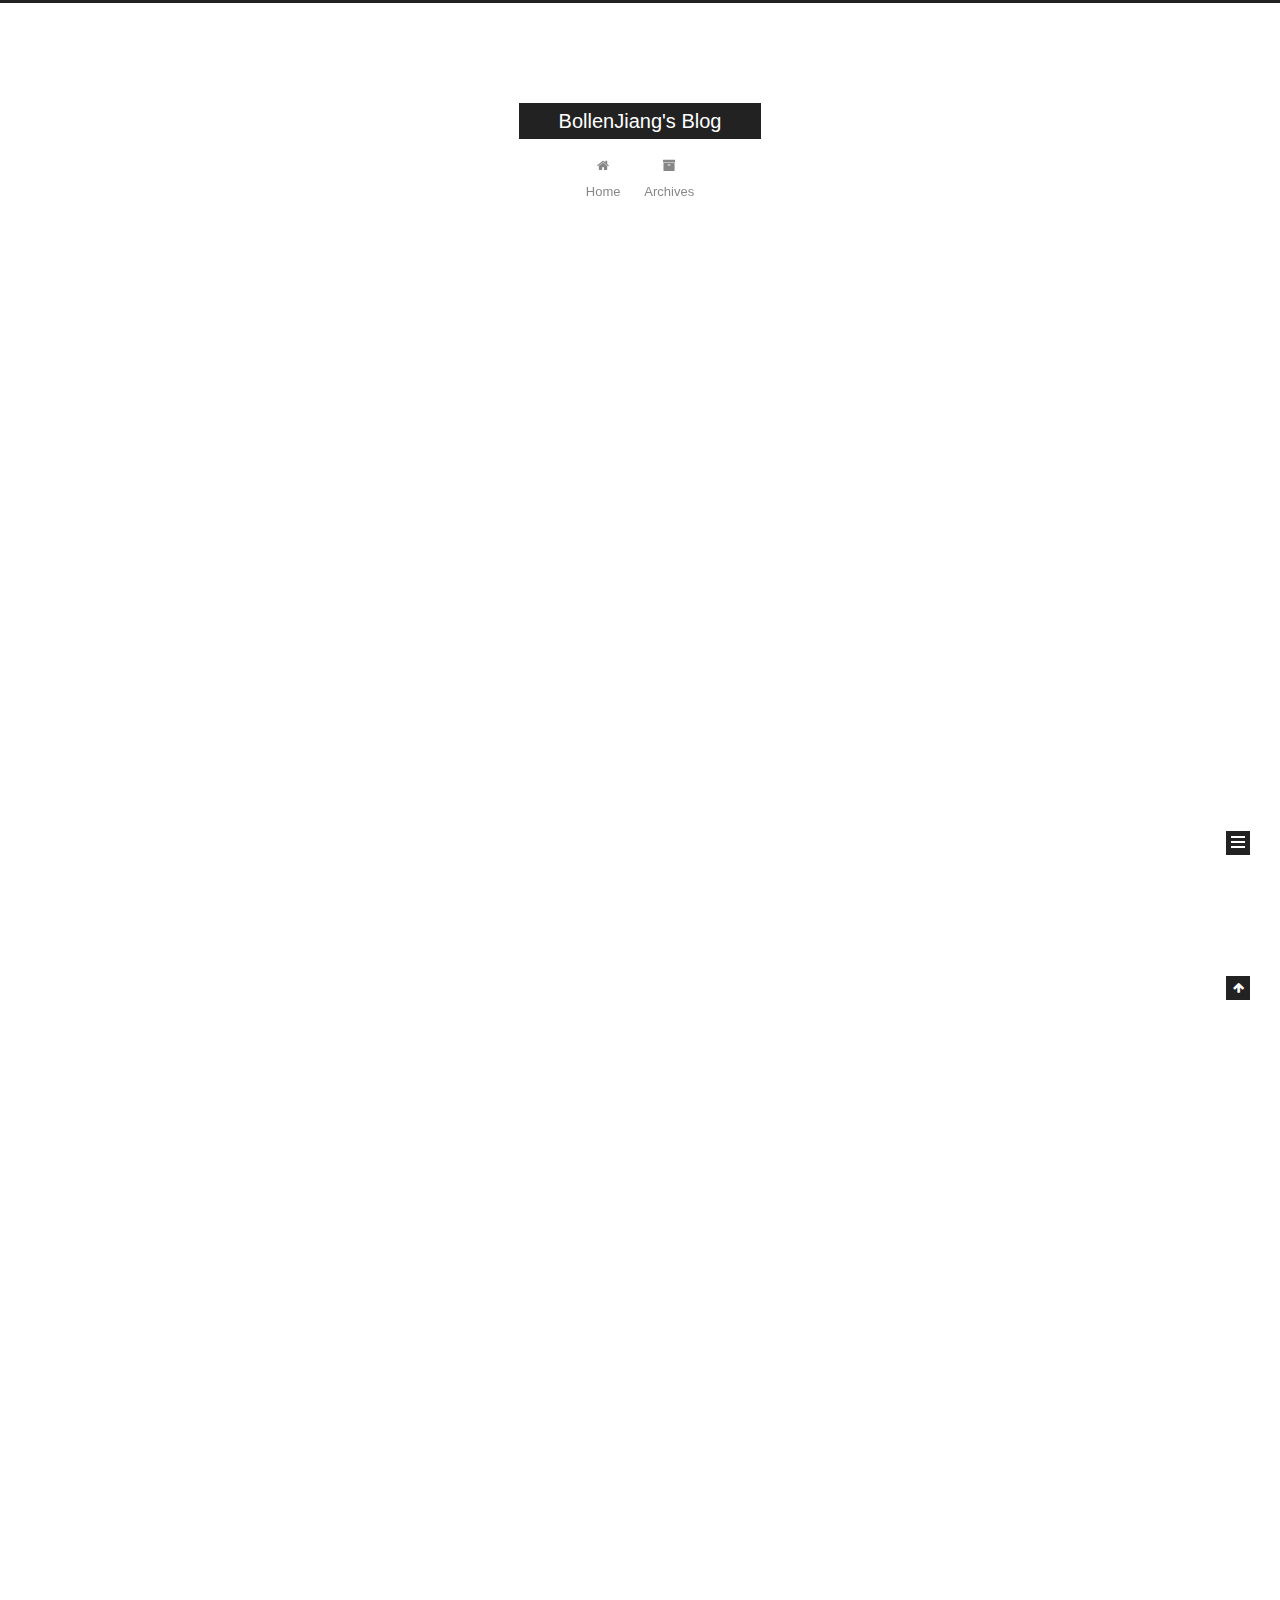
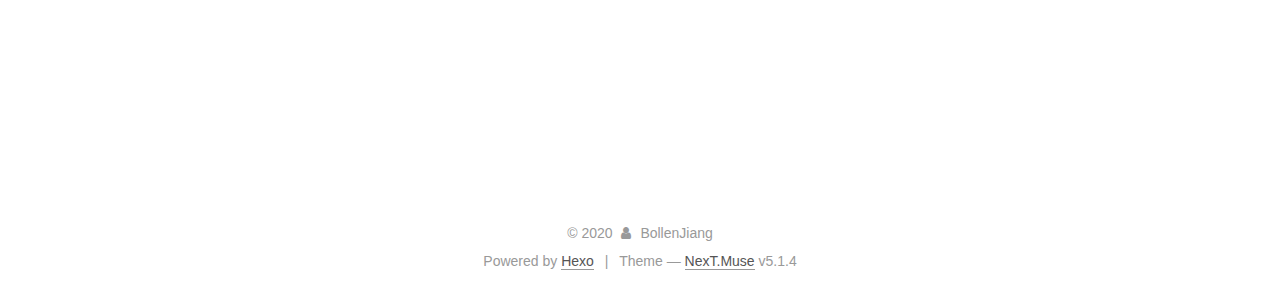
==== commit 04652b12: "Site updated: 2020-06-01 10:17:33" ====
--- a/index.html
+++ b/index.html
@@ -229,6 +229,126 @@
   
   
   <div class="post-block">
+    <link itemprop="mainEntityOfPage" href="http://yoursite.com/2020/06/01/%E7%AC%AC%E4%B8%80%E7%AF%87%E5%8D%9A%E5%AE%A2/">
+
+    <span hidden itemprop="author" itemscope itemtype="http://schema.org/Person">
+      <meta itemprop="name" content="BollenJiang">
+      <meta itemprop="description" content="">
+      <meta itemprop="image" content="/images/avatar.gif">
+    </span>
+
+    <span hidden itemprop="publisher" itemscope itemtype="http://schema.org/Organization">
+      <meta itemprop="name" content="BollenJiang's Blog">
+    </span>
+
+    
+      <header class="post-header">
+
+        
+        
+          <h1 class="post-title" itemprop="name headline">
+                
+                <a class="post-title-link" href="/2020/06/01/%E7%AC%AC%E4%B8%80%E7%AF%87%E5%8D%9A%E5%AE%A2/" itemprop="url">我的博客</a></h1>
+        
+
+        <div class="post-meta">
+          <span class="post-time">
+            
+              <span class="post-meta-item-icon">
+                <i class="fa fa-calendar-o"></i>
+              </span>
+              
+                <span class="post-meta-item-text">Posted on</span>
+              
+              <time title="Post created" itemprop="dateCreated datePublished" datetime="2020-06-01T10:13:52+08:00">
+                2020-06-01
+              </time>
+            
+
+            
+
+            
+          </span>
+
+          
+
+          
+            
+          
+
+          
+          
+
+          
+
+          
+
+          
+
+        </div>
+      </header>
+    
+
+    
+    
+    
+    <div class="post-body" itemprop="articleBody">
+
+      
+      
+
+      
+        
+          
+            <p>这是我的第一篇博客</p>
+
+          
+        
+      
+    </div>
+    
+    
+    
+
+    
+
+    
+
+    
+
+    <footer class="post-footer">
+      
+
+      
+
+      
+
+      
+      
+        <div class="post-eof"></div>
+      
+    </footer>
+  </div>
+  
+  
+  
+  </article>
+
+
+    
+      
+
+  
+
+  
+  
+  
+
+  <article class="post post-type-normal" itemscope itemtype="http://schema.org/Article">
+  
+  
+  
+  <div class="post-block">
     <link itemprop="mainEntityOfPage" href="http://yoursite.com/2020/03/24/world/">
 
     <span hidden itemprop="author" itemscope itemtype="http://schema.org/Person">
@@ -513,7 +633,7 @@
               
                 <a href="/archives/%20%7C%7C%20archive">
               
-                  <span class="site-state-item-count">2</span>
+                  <span class="site-state-item-count">3</span>
                   <span class="site-state-item-name">posts</span>
                 </a>
               </div>
--- a/css/main.css
+++ b/css/main.css
@@ -1822,7 +1822,7 @@
   width: 4px;
   height: 4px;
   border-radius: 50%;
-  background: #bf0328;
+  background: #2aaa3d;
 }
 .links-of-blogroll {
   font-size: 13px;
